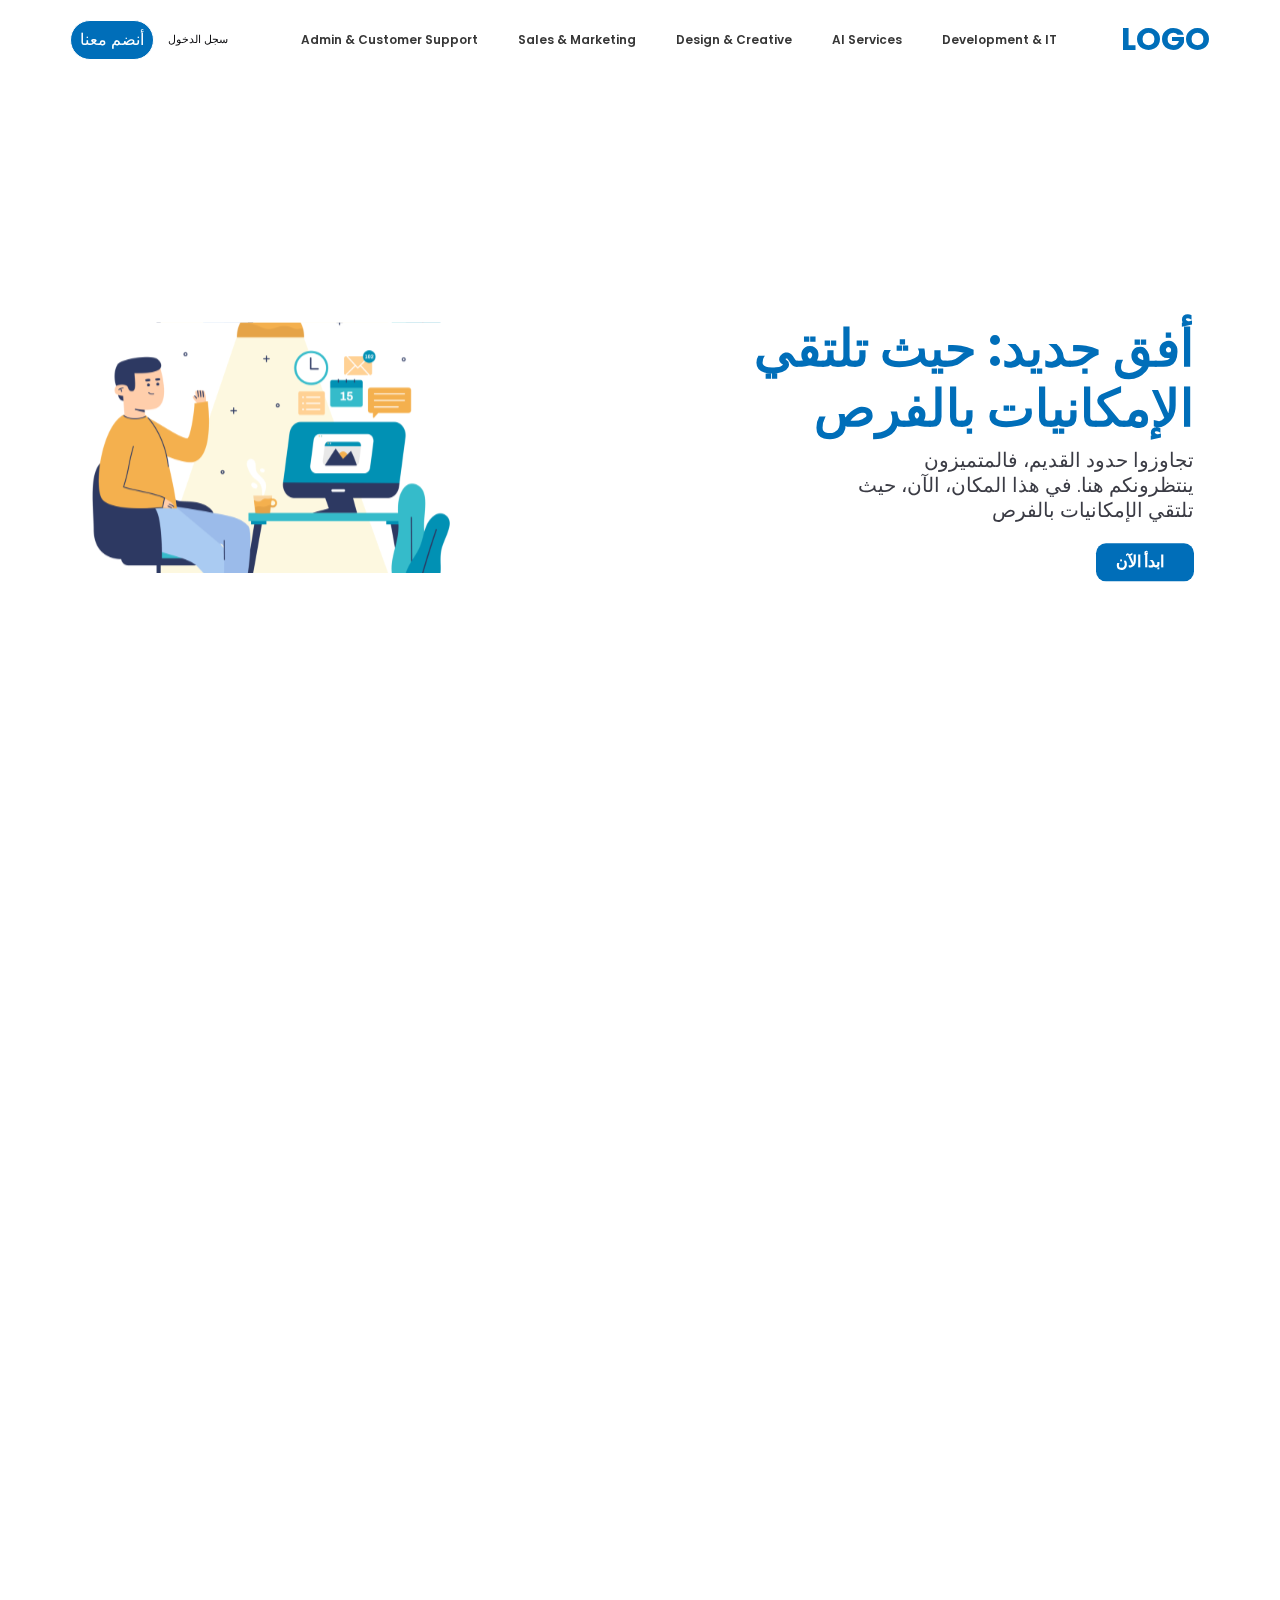
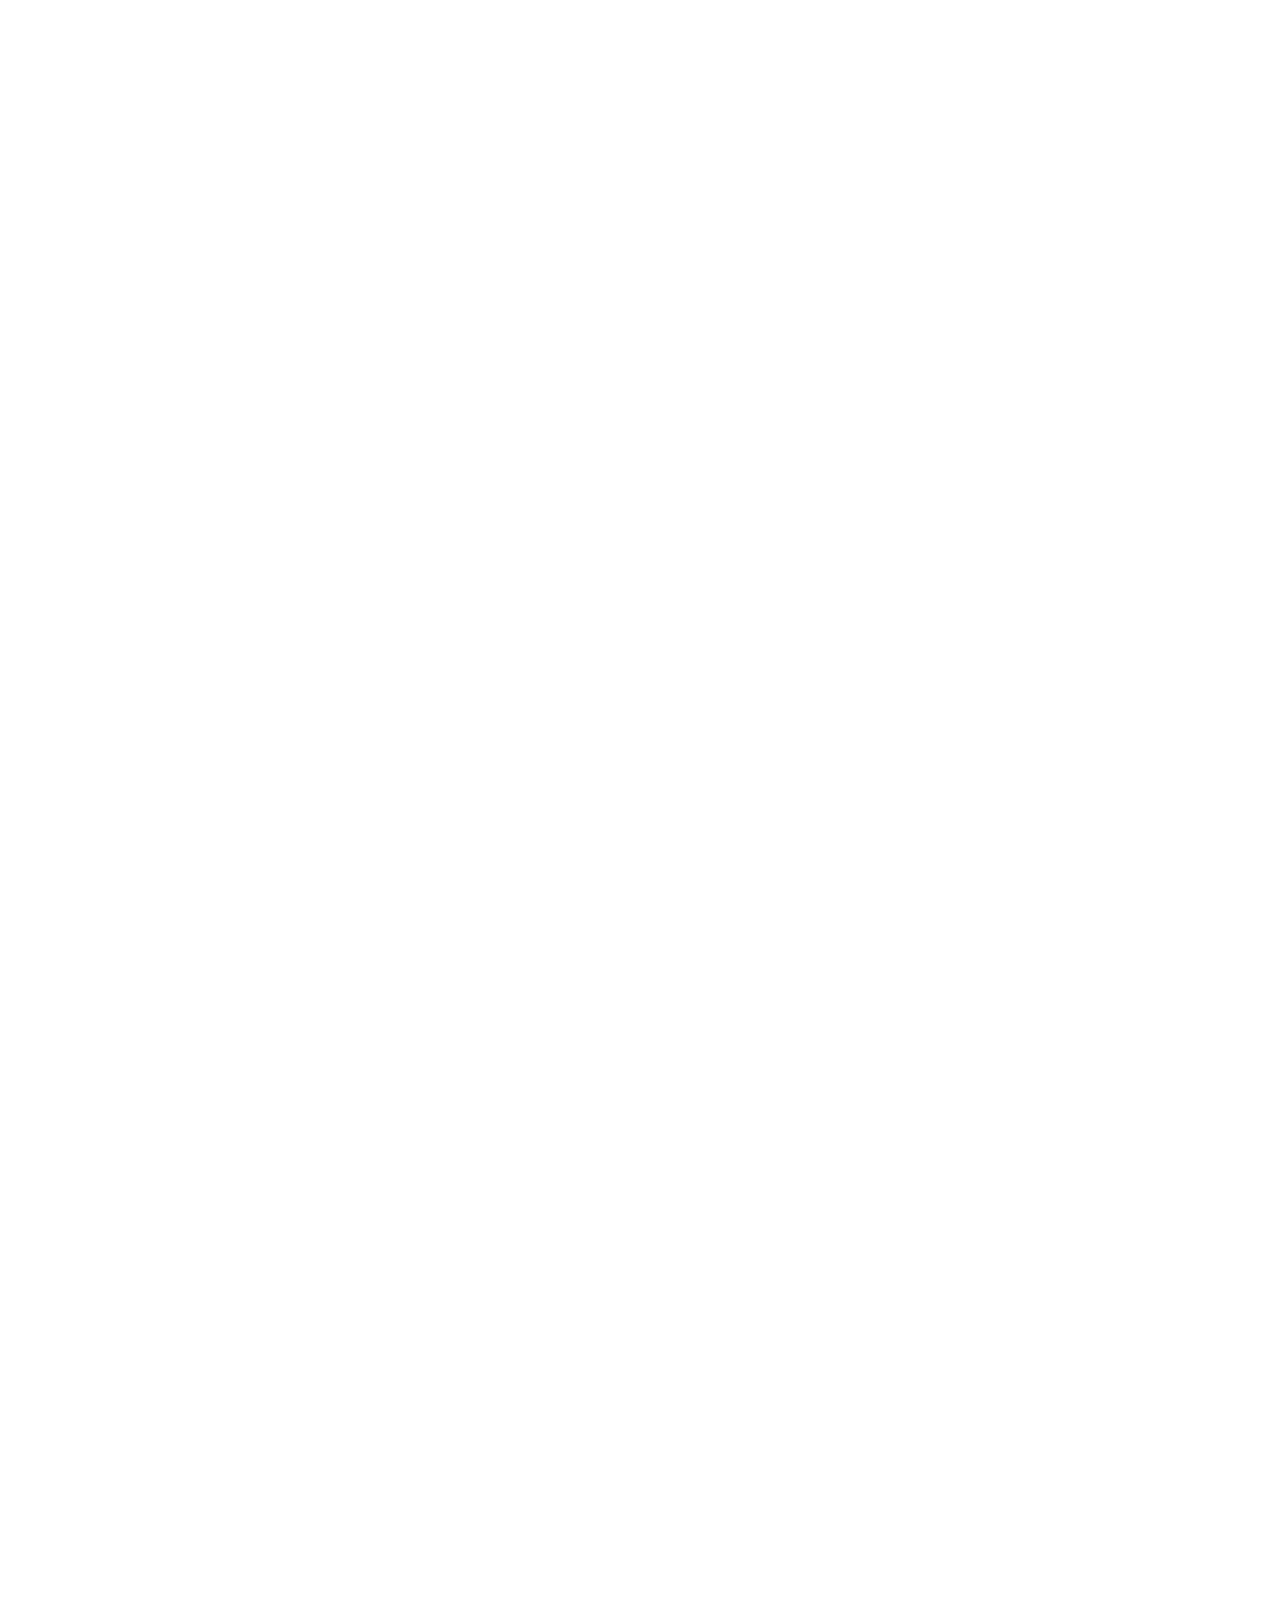
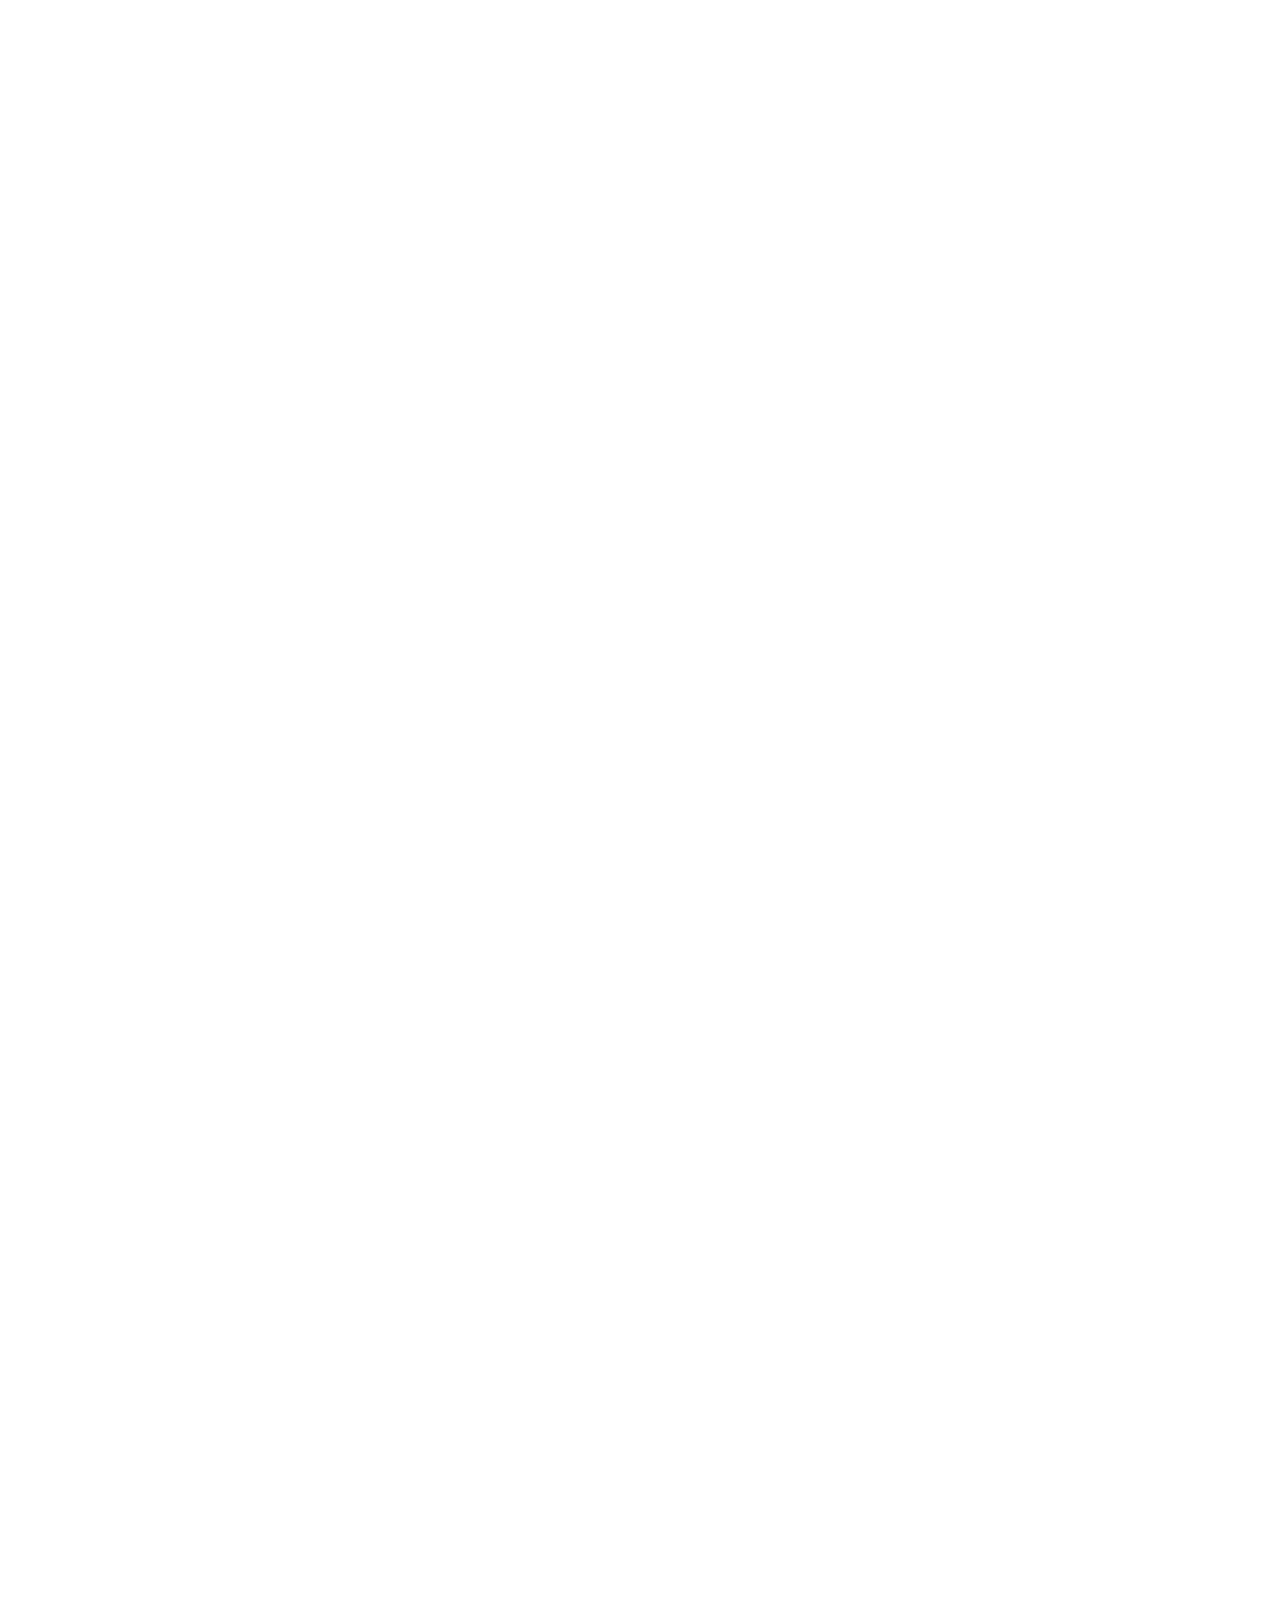
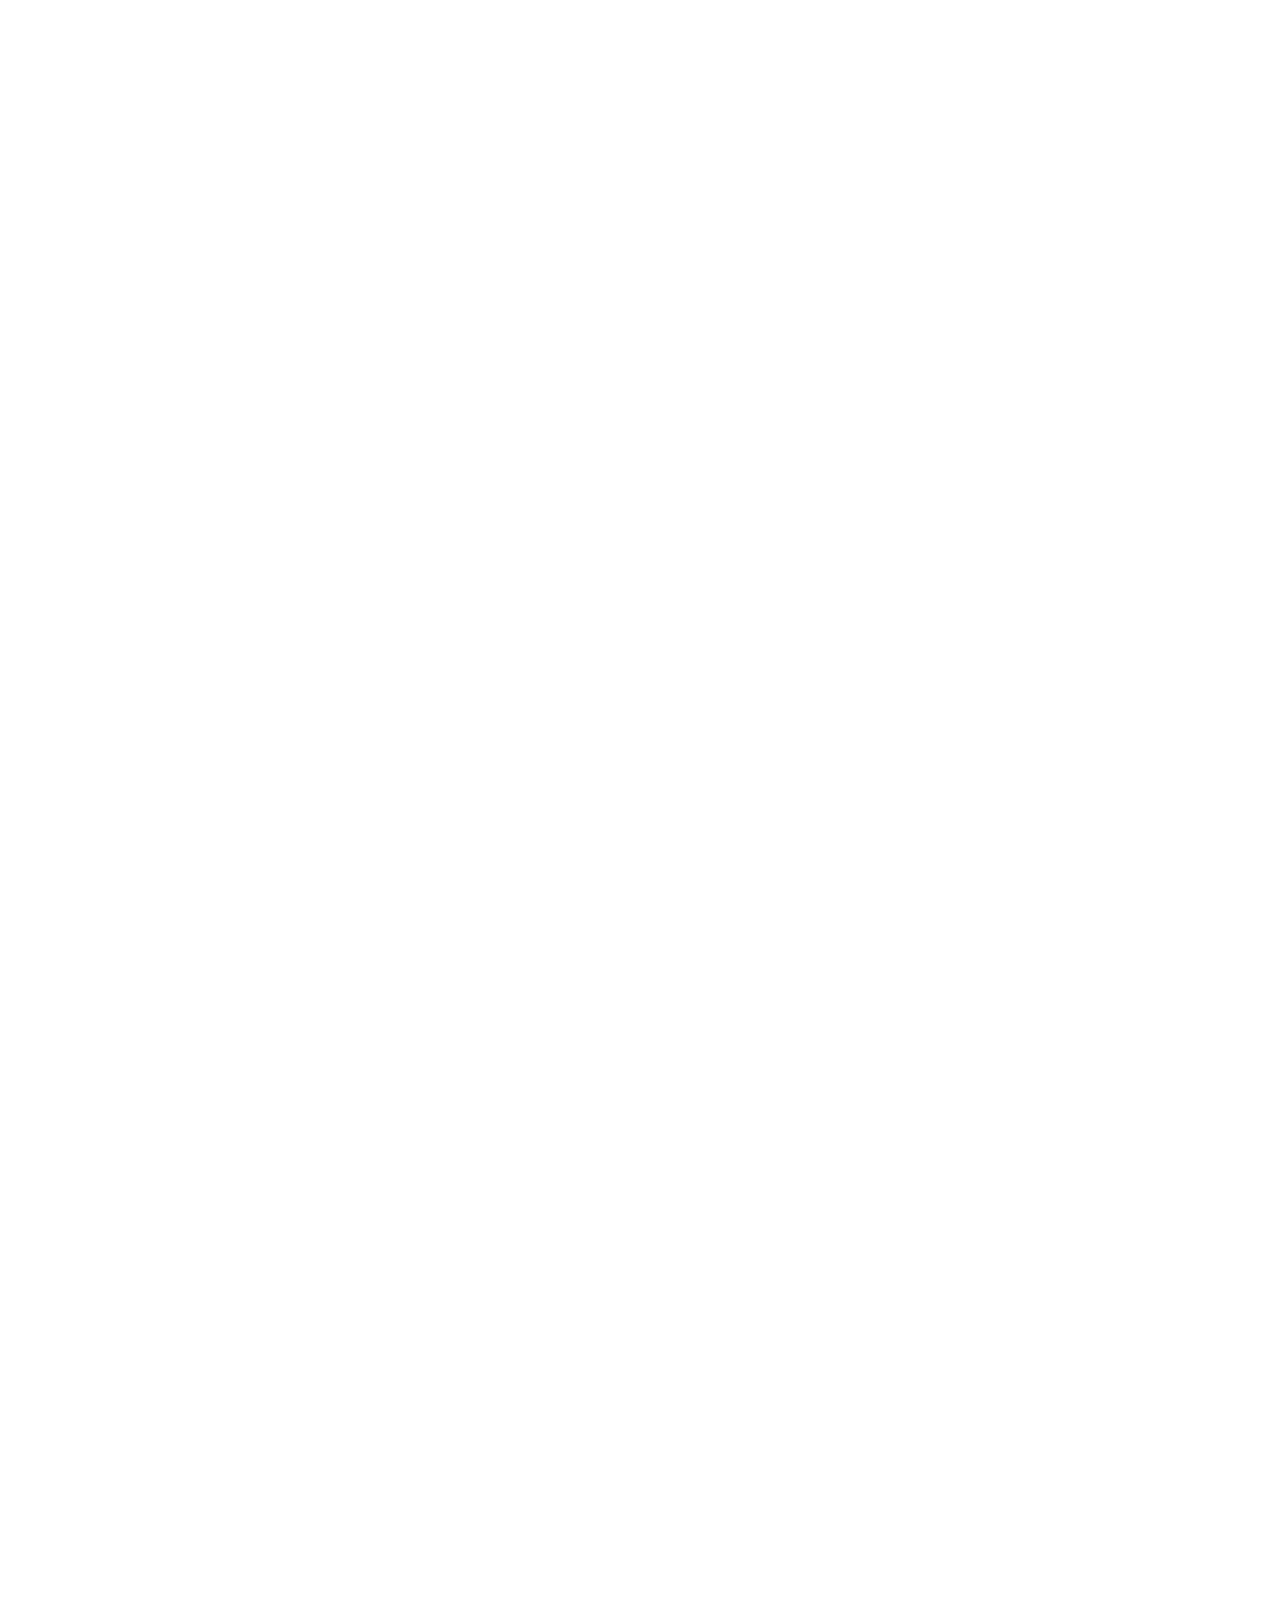
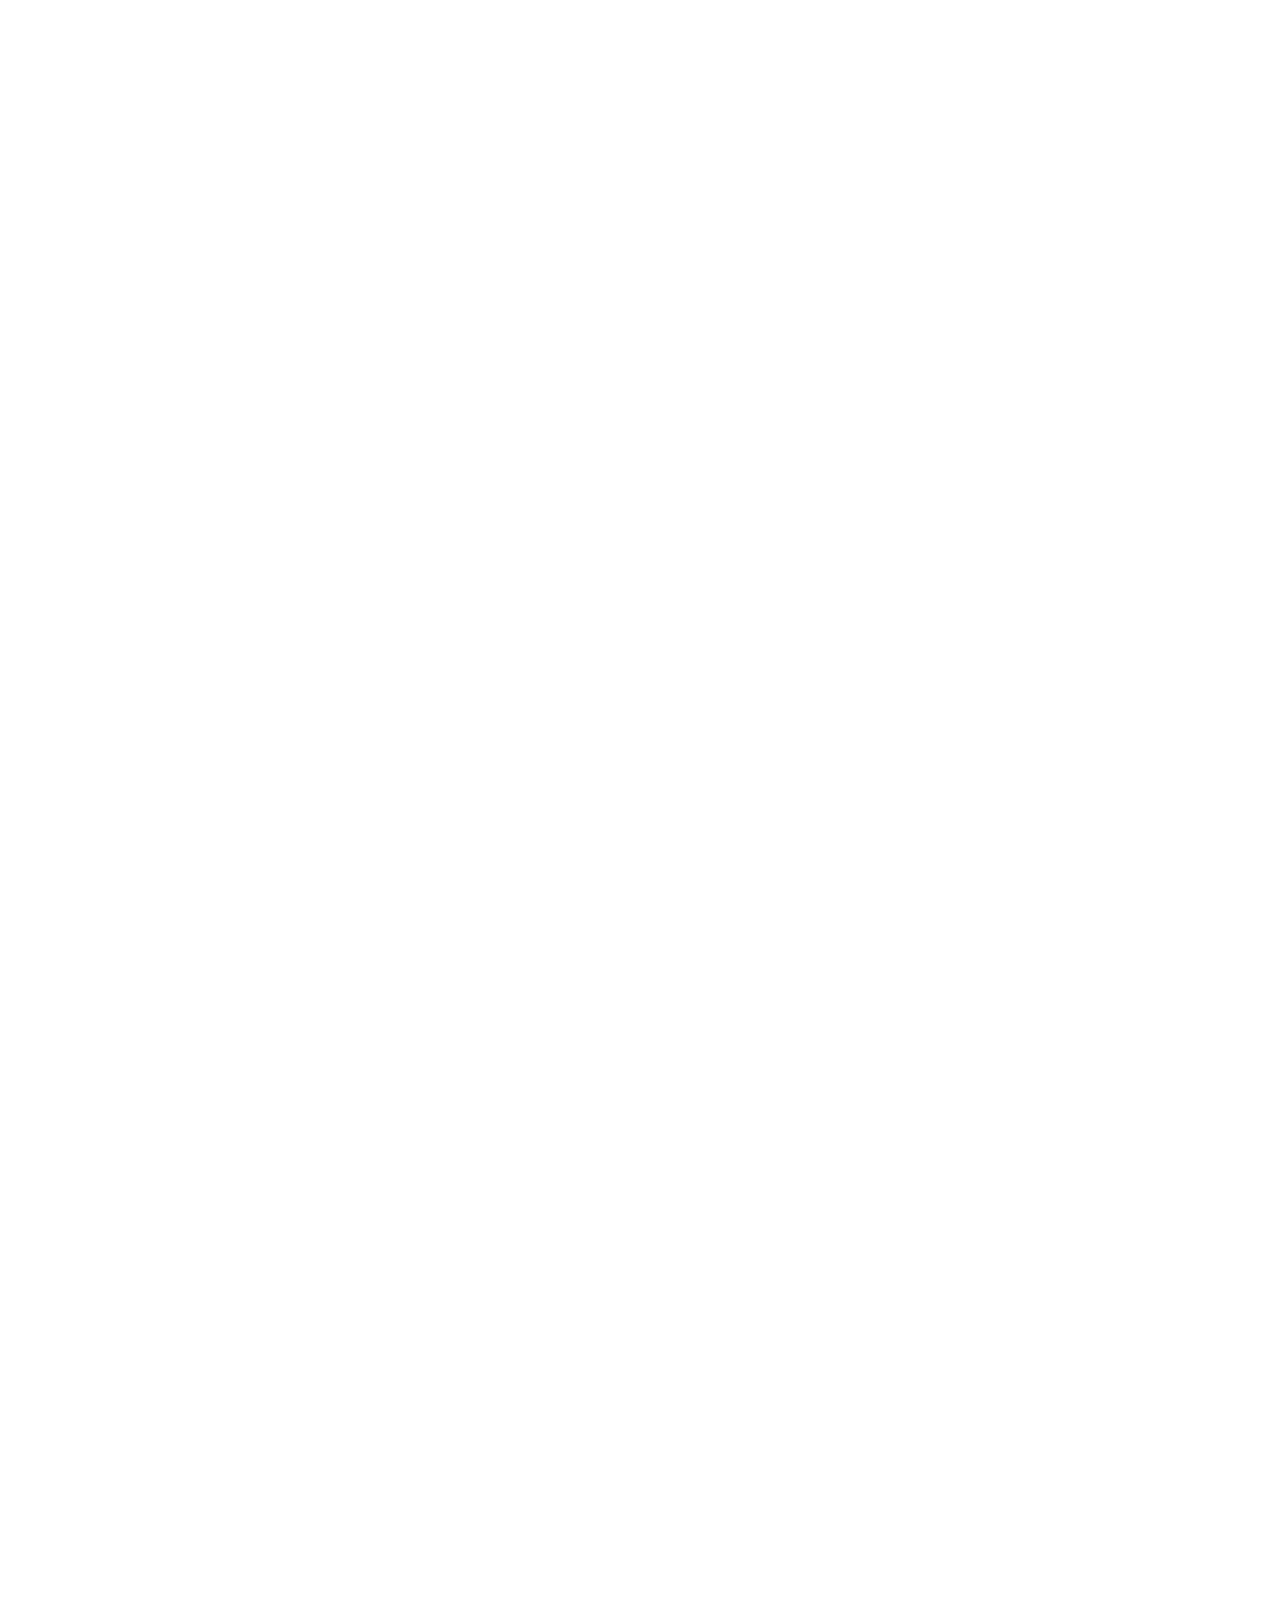
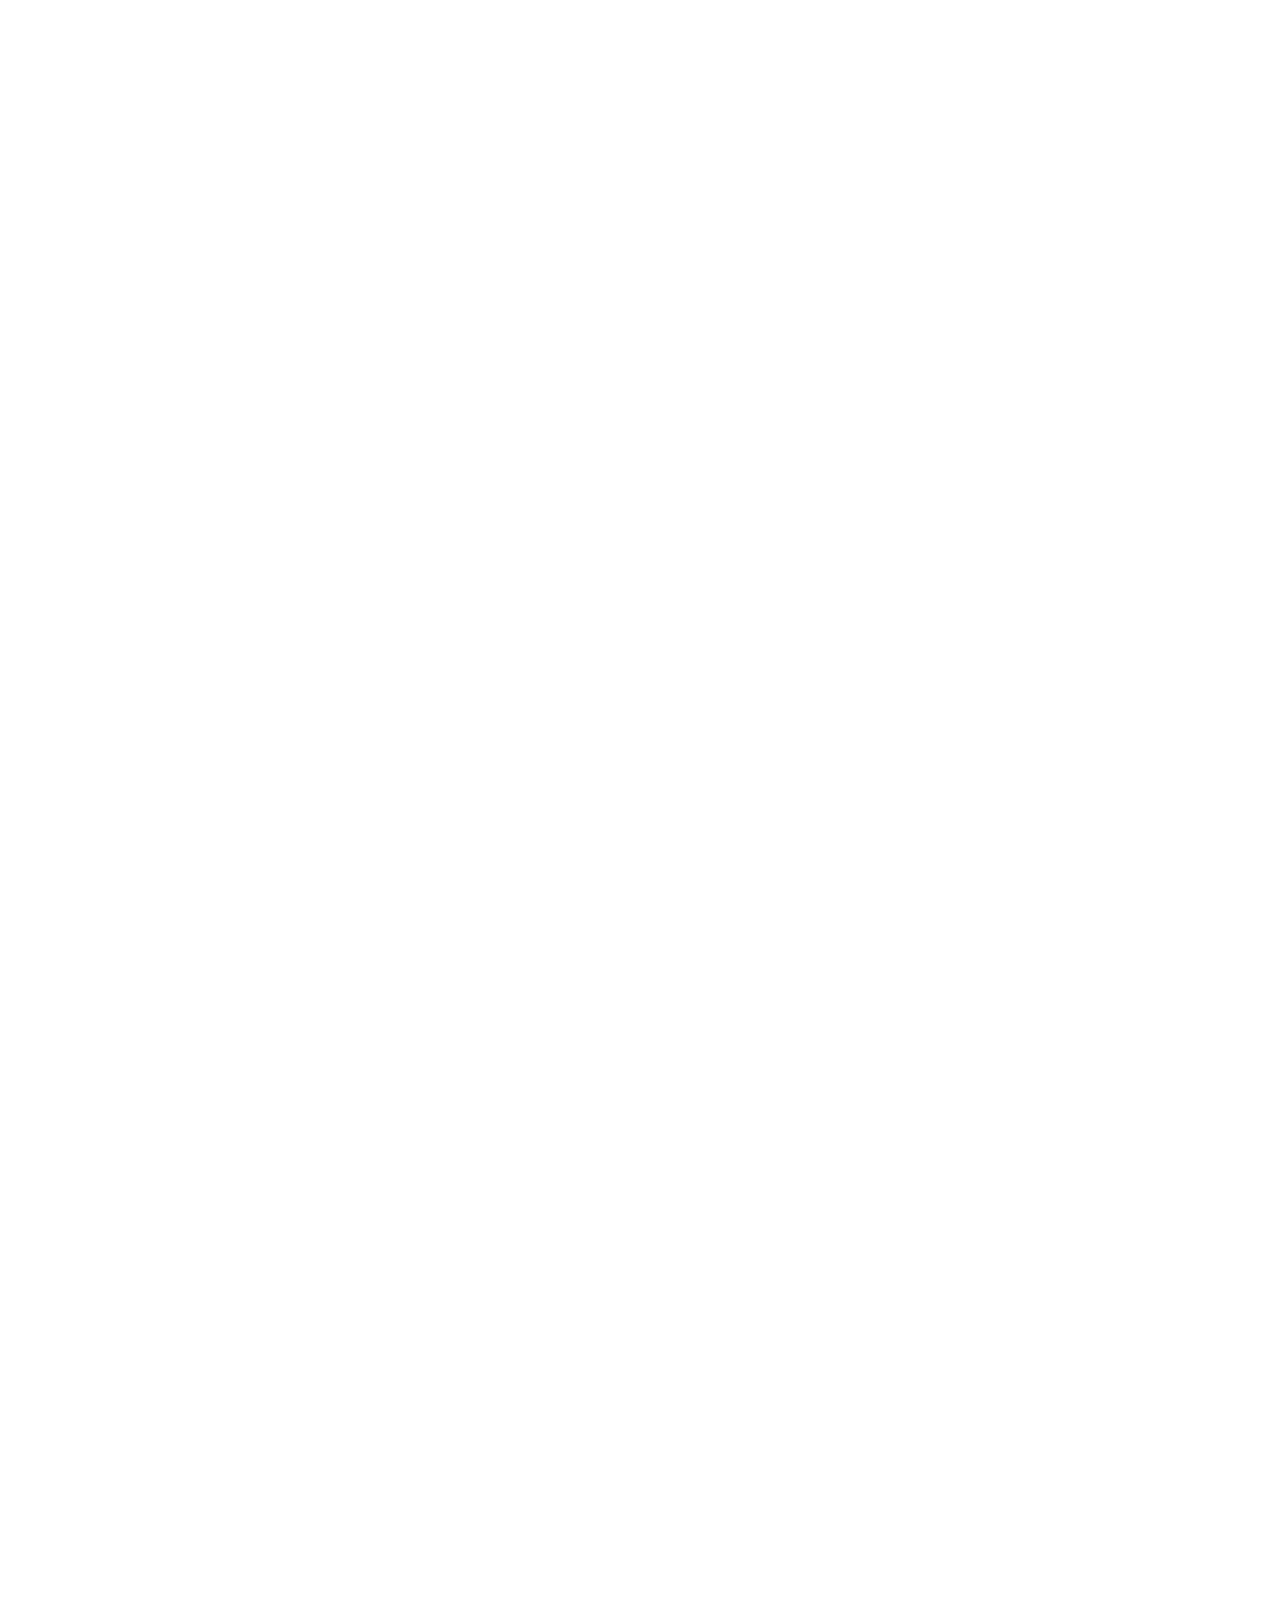
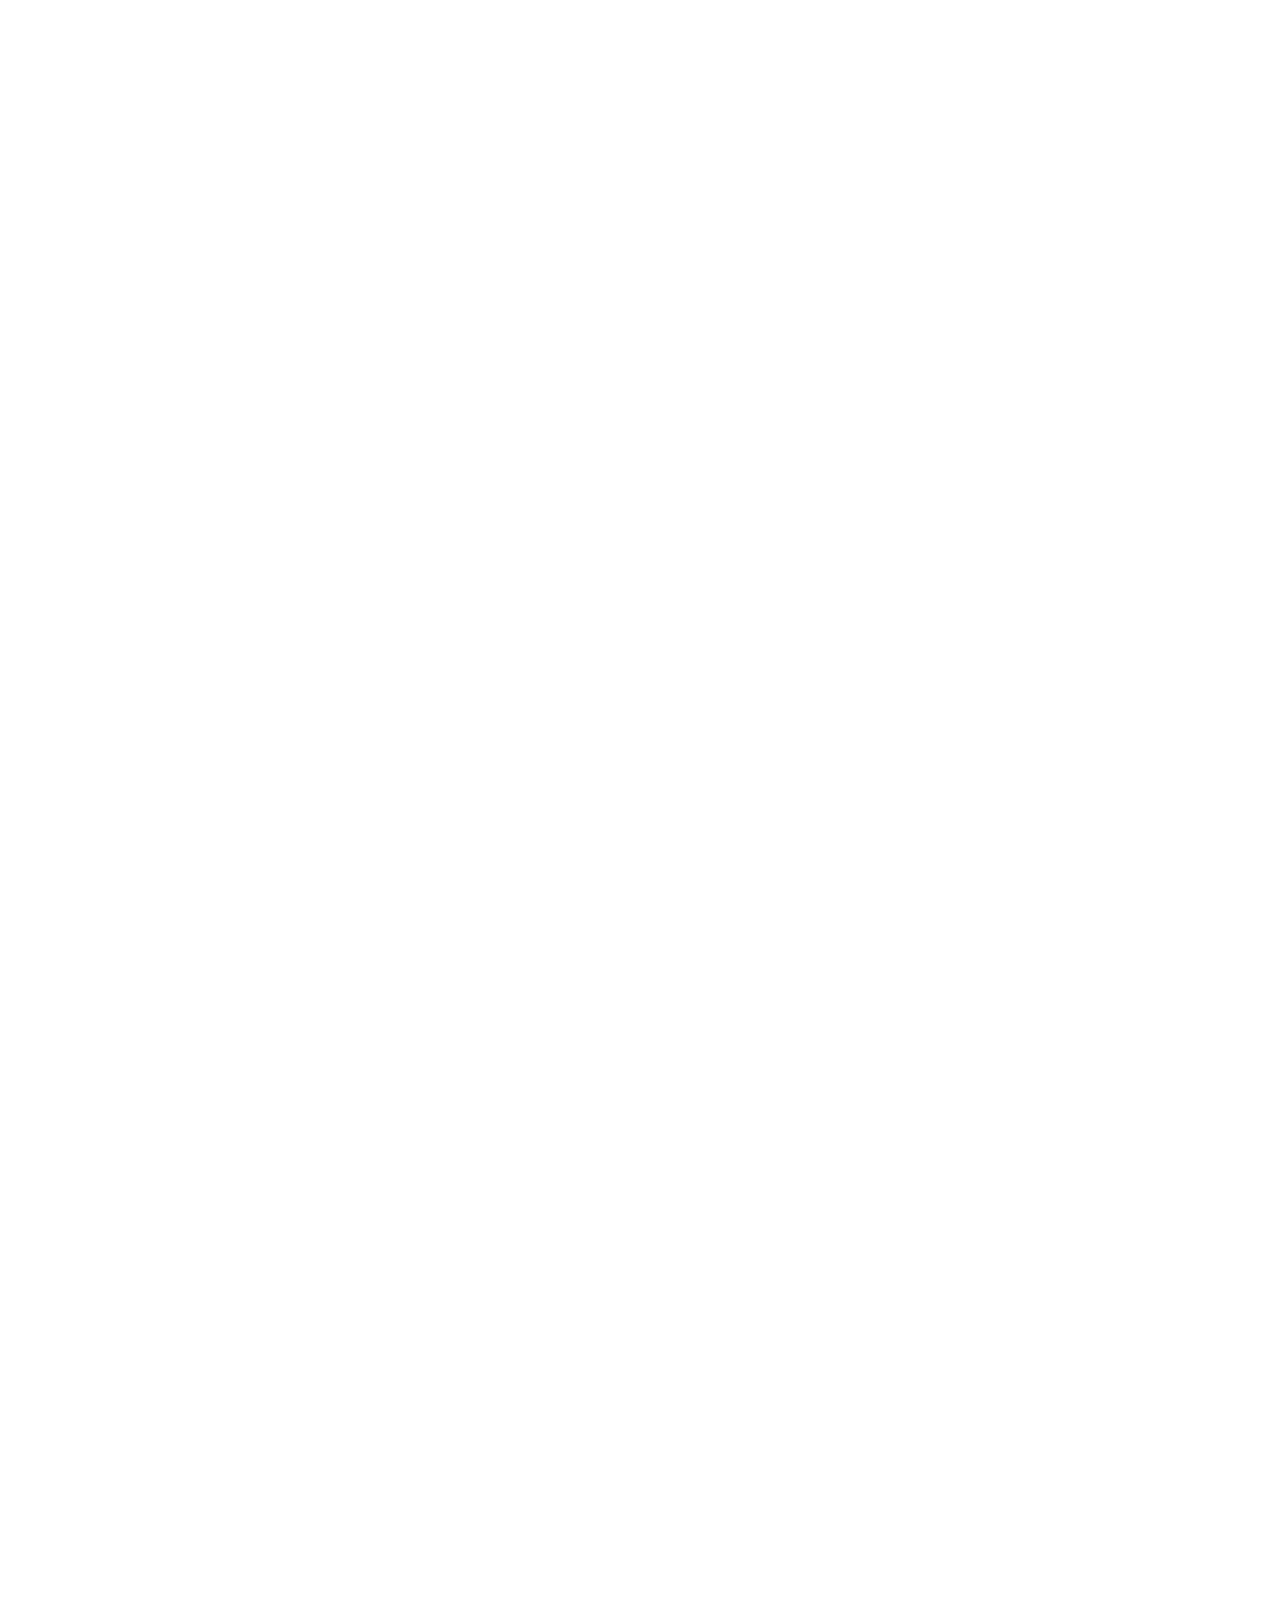
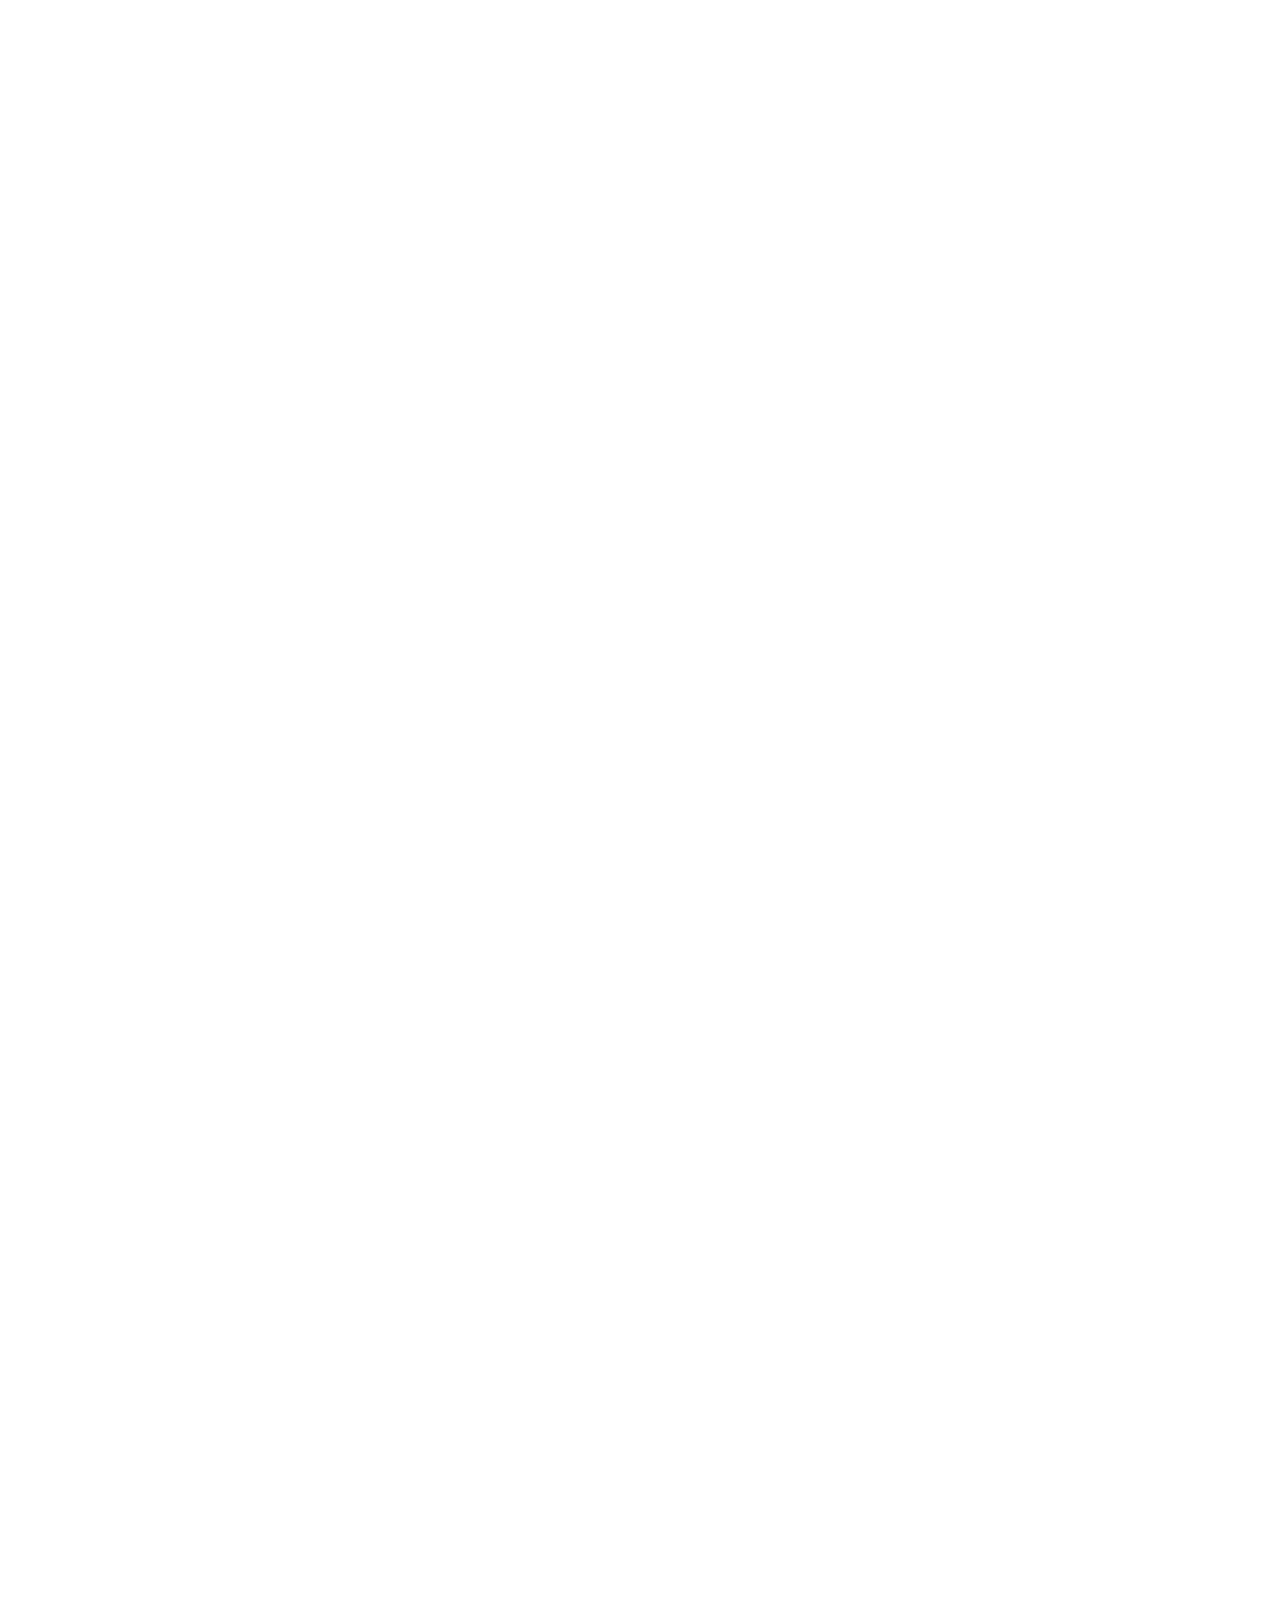
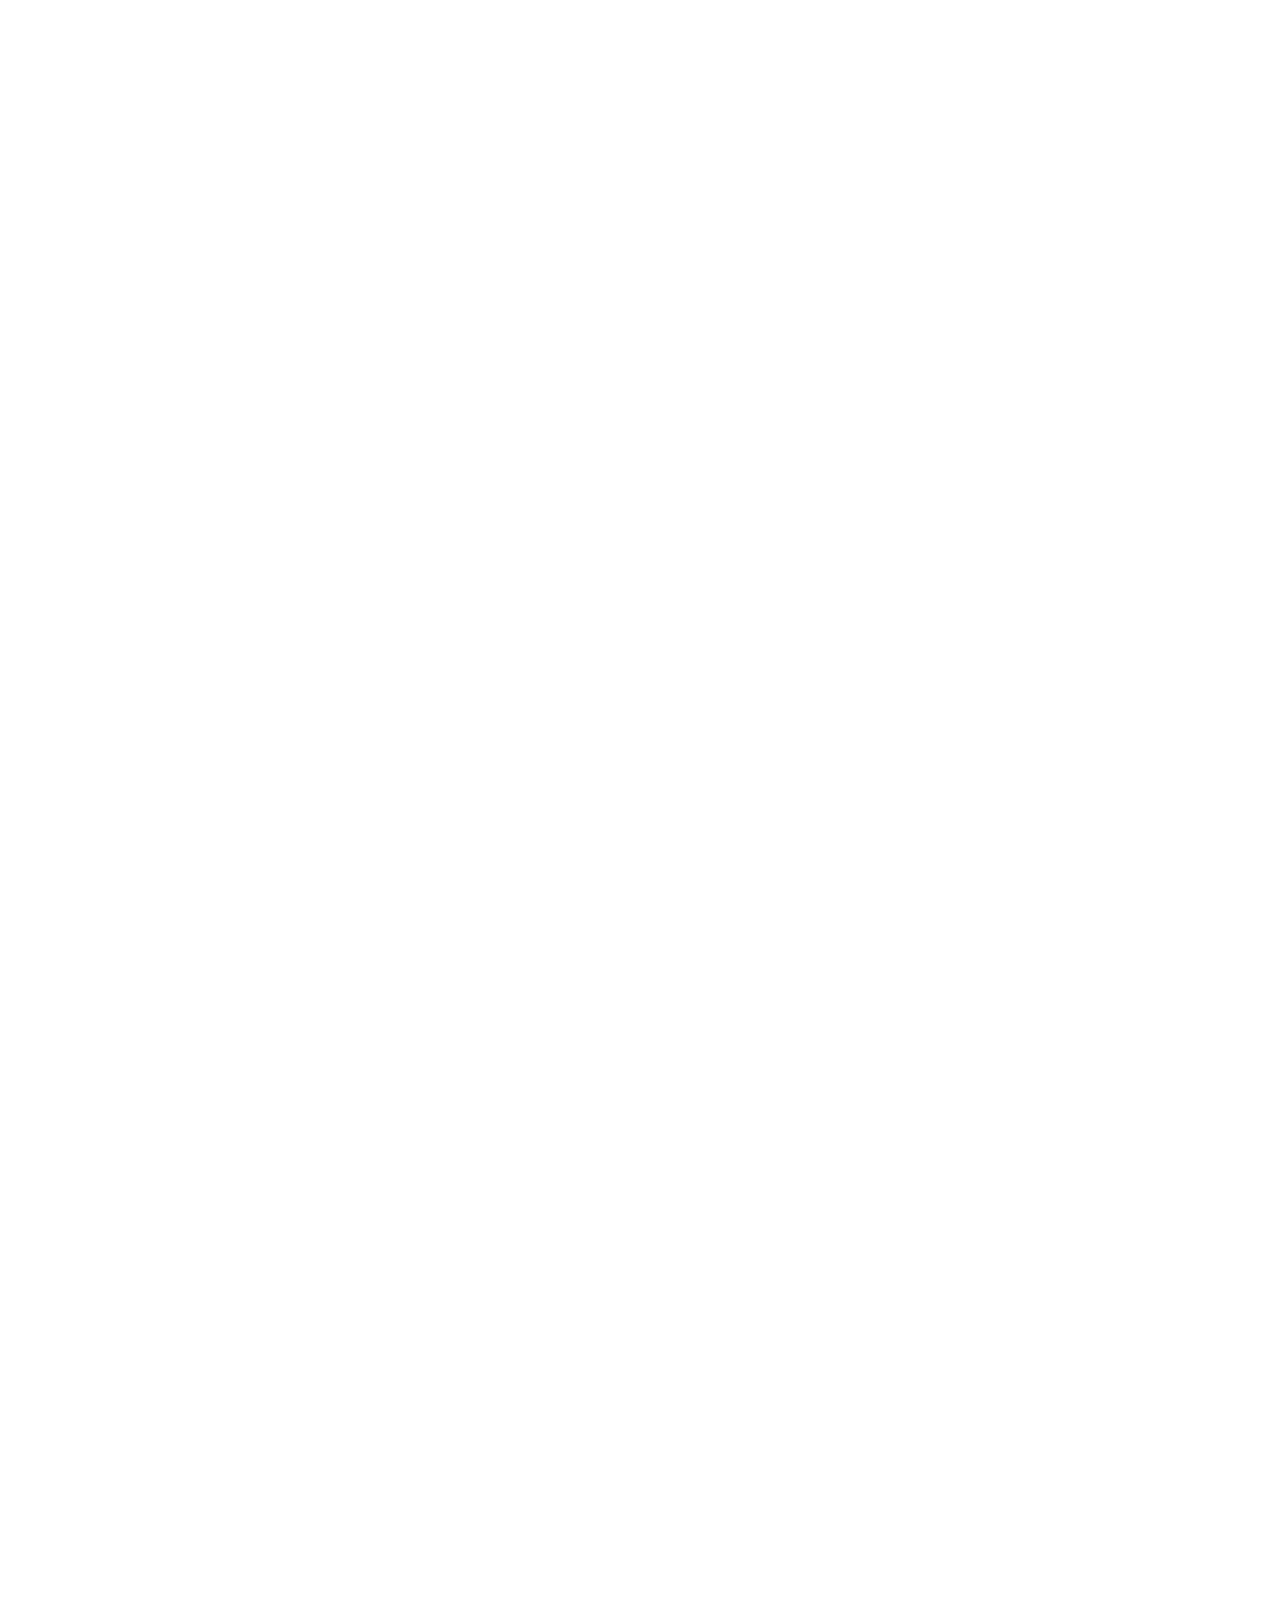
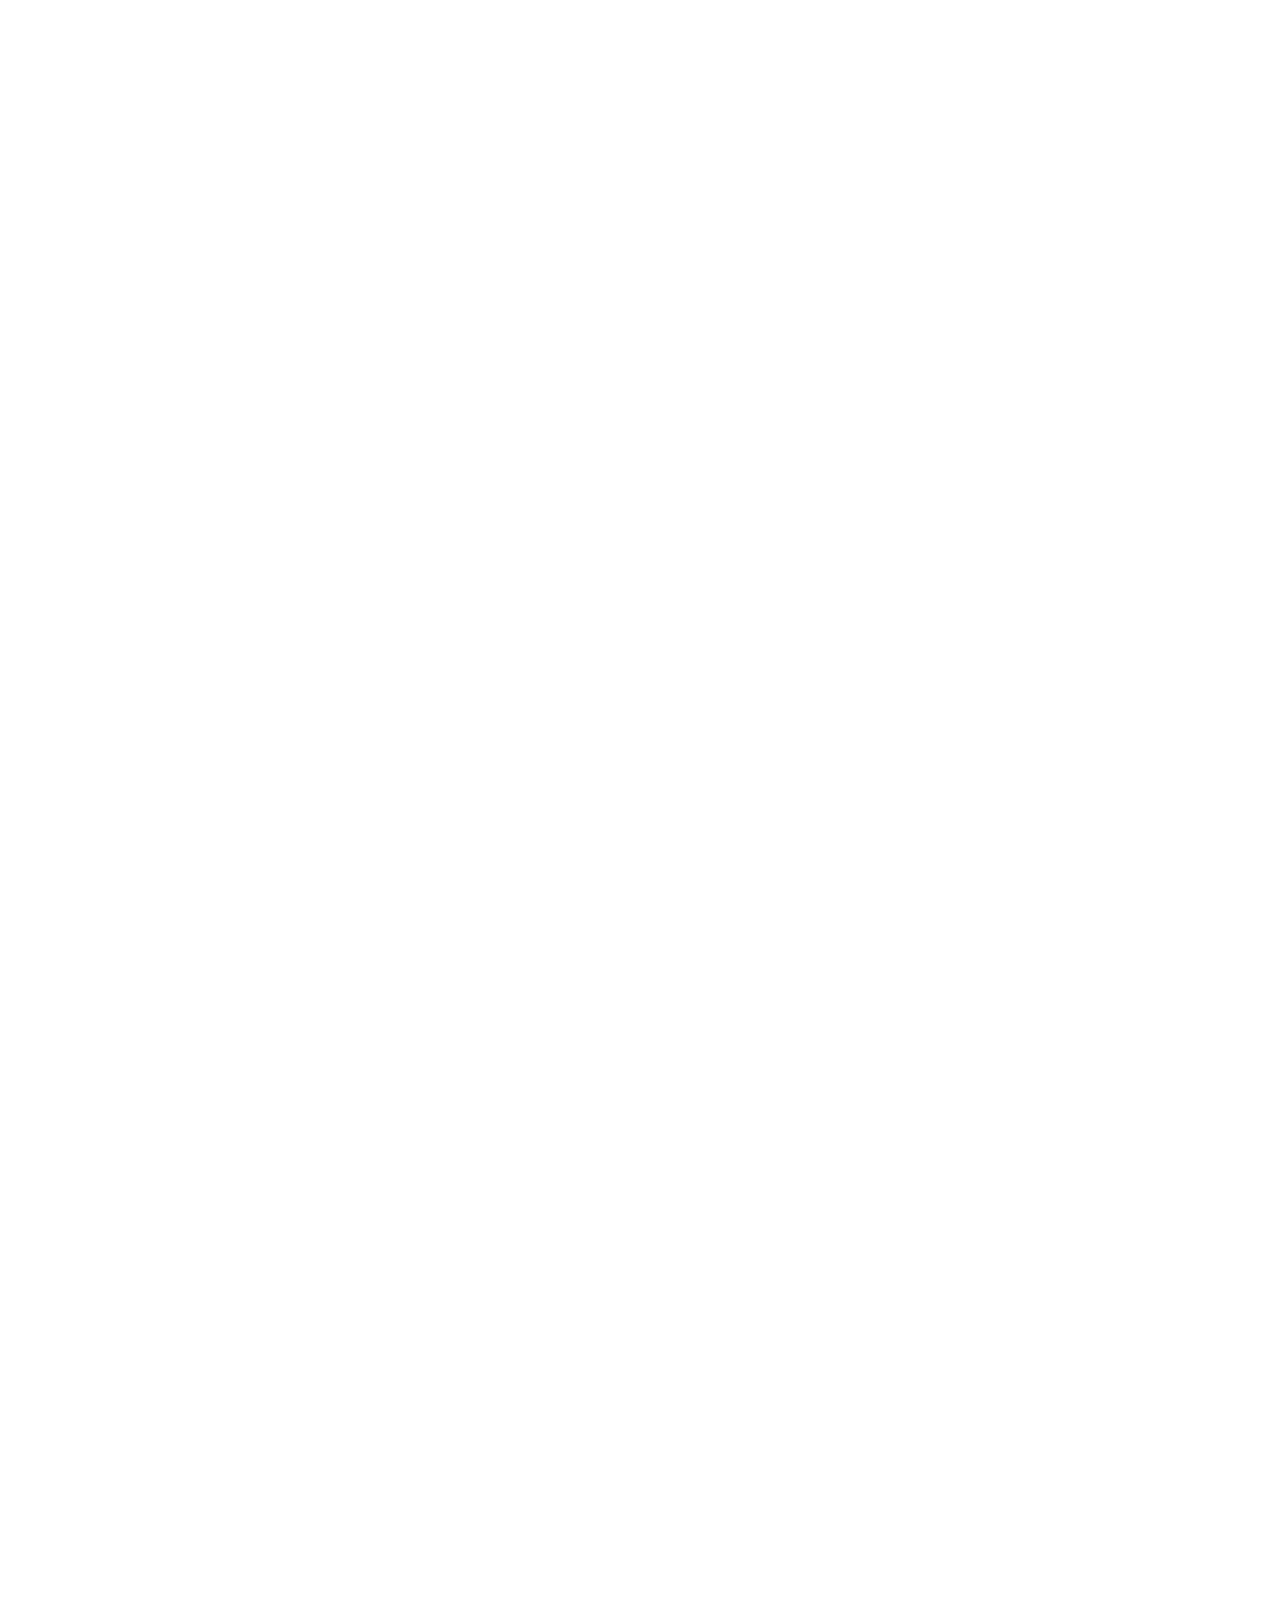
==== index.html @ 11100718 "hi nini" ====
<!DOCTYPE html>
<html lang="ar">
  <head>
    <meta charset="UTF-8" />
    <meta http-equiv="X-UA-Compatible" content="IE=edge" />
    <meta name="viewport" content="width=device-width, initial-scale=1.0" />
    <title>Quickeat</title>
    <!-- Favicon -->
    <link rel="icon" href="img/fffffff.png" type="image/png" />
    <!-- NORMALIZ LINK -->
    <link rel="stylesheet" href="css/normaliz.css" />
    <!-- GOOGEL FONTS -->
    <link rel="preconnect" href="https://fonts.googleapis.com" />
    <link rel="preconnect" href="https://fonts.gstatic.com" crossorigin />
    <link
      href="https://fonts.googleapis.com/css2?family=Poppins:wght@200;300;400;500;600;700;800&display=swap"
      rel="stylesheet"
    />
    <link rel="stylesheet" href="https://unpkg.com/aos@next/dist/aos.css" />
    <!-- CSS STYLE LINK -->
    <link rel="stylesheet" href="css/style.css" />
  </head>

  <body>
    <!-- START HEADER SECTION -->
    <header>
      <div class="container">
        <div
          class="header-item"
          data-aos="flip-down"
          data-aos-delay="500"
          data-aos-duration="1000"
        >
          <h1>LOGO</h1>
          <nav>
            <ul>
              <li><a href="#home">Development & IT</a></li>
              <li><a href="#about">AI Services</a></li>
              <li><a href="#work">Design & Creative</a></li>
              <li><a href="#team">Sales & Marketing</a></li>
              <li><a href="#team">Admin & Customer Support</a></li>
            </ul>
          </nav>

          <div class="sig">
            <a href="#" class="sig-1">سجل الدخول</a>
            <a href="#" class="sig-2">أنضم معنا</a>
          </div>
        </div>
      </div>
    </header>

    <!--  END  HEADER SECTION -->

    <!-- START LANDING SECTION -->
    <div class="landing">
      <div class="container">
        <div
          class="text"
          data-aos="fade-left"
          data-aos-delay="300"
          data-aos-duration="1000"
        >
          <h1>أفق جديد: حيث تلتقي الإمكانيات بالفرص</h1>
          <p>
            تجاوزوا حدود القديم، فالمتميزون ينتظرونكم هنا. في هذا المكان، الآن،
            حيث تلتقي الإمكانيات بالفرص
          </p>
          <div class="icon">
            <div class="but">
              <a href=""><i class="fa-brands fa-apple"></i>ابدأ الآن </a>
            </div>
          </div>
        </div>
        <div
          class="imgd"
          data-aos="fade-right"
          data-aos-delay="300"
          data-aos-duration="1000"
        >
          <img src="img/landing-img.svg" alt="" draggable="false" />
        </div>
      </div>
    </div>
    <!--  END  LANDING SECTION -->
    <!-- start about section -->
    <div class="about">
      <div class="container">
        <h2
          class="header"
          data-aos="fade-up"
          data-aos-delay="300"
          data-aos-duration="1000"
        >
          عالم كامل من المواهب الحرة بين يديك
        </h2>
        <div class="about-items">
          <div
            class="about-item"
            data-aos="fade-up"
            data-aos-delay="500"
            data-aos-duration="1000"
          >
            <img src="img/work-icon.svg" alt="" />
            <h2>اعمل على مدار أيام الأسبوع</h2>
            <p>
              تواصل مع فريقنا للإجابة على استفساراتك أو لحل أي مشكلات تتعلق
              بطلباتك
            </p>
          </div>

          <div
            class="about-item"
            data-aos="fade-up"
            data-aos-delay="500"
            data-aos-duration="1000"
          >
            <img src="img/fast-icon.svg" alt="" />
            <h2>أعمال ذات جودة عالية وبسرعة أكبر</h2>
            <p>
              استخدم الفلتر للعثور بسرعة على المستقلين المناسبين واحصل على عمل
              رائع في وقت قياسي، في كل مرة
            </p>
          </div>
          <div
            class="about-item"
            data-aos="fade-up"
            data-aos-delay="500"
            data-aos-duration="1000"
          >
            <img src="img/hand-icon.svg" alt="" />
            <h2>أسعار واضحة ومحددة مسبقاً</h2>
            <p>
              لا توجد تكلفة بالساعة، فقط أسعار مبنية على المشروع. الدفعات تصرف
              فقط بعد موافقتك
            </p>
          </div>
          <div
            class="about-item"
            data-aos="fade-up"
            data-aos-delay="500"
            data-aos-duration="1000"
          >
            <img src="img/icon600.svg" alt="" />
            <h2>أكثر من 600 تصنيف</h2>
            <p>
              احصل على النتائج من المستقلين المهرة في اليمن، لكل مهمة وبأي
              ميزانية
            </p>
          </div>
        </div>
      </div>
    </div>
    <!-- end  about section -->
    <script src="https://unpkg.com/aos@next/dist/aos.js"></script>
    <script>
      AOS.init({
        delay: 400,
        duration: 1000,
      });
    </script>
  </body>
</html>
---- css/normaliz.css ----
/*! normalize.css v8.0.1 | MIT License | github.com/necolas/normalize.css */

/* Document
   ========================================================================== */

/**
 * 1. Correct the line height in all browsers.
 * 2. Prevent adjustments of font size after orientation changes in iOS.
 */

html {
  line-height: 1.15;
  /* 1 */
  -webkit-text-size-adjust: 100%;
  /* 2 */
}

/* Sections
     ========================================================================== */

/**
   * Remove the margin in all browsers.
   */

body {
  margin: 0;
}

/**
   * Render the `main` element consistently in IE.
   */

main {
  display: block;
}

/**
   * Correct the font size and margin on `h1` elements within `section` and
   * `article` contexts in Chrome, Firefox, and Safari.
   */

h1 {
  font-size: 2em;
  margin: 0.67em 0;
}

/* Grouping content
     ========================================================================== */

/**
   * 1. Add the correct box sizing in Firefox.
   * 2. Show the overflow in Edge and IE.
   */

hr {
  box-sizing: content-box;
  /* 1 */
  height: 0;
  /* 1 */
  overflow: visible;
  /* 2 */
}

/**
   * 1. Correct the inheritance and scaling of font size in all browsers.
   * 2. Correct the odd `em` font sizing in all browsers.
   */

pre {
  font-family: monospace, monospace;
  /* 1 */
  font-size: 1em;
  /* 2 */
}

/* Text-level semantics
     ========================================================================== */

/**
   * Remove the gray background on active links in IE 10.
   */

a {
  background-color: transparent;
}

/**
   * 1. Remove the bottom border in Chrome 57-
   * 2. Add the correct text decoration in Chrome, Edge, IE, Opera, and Safari.
   */

abbr[title] {
  border-bottom: none;
  /* 1 */
  text-decoration: underline;
  /* 2 */
  text-decoration: underline dotted;
  /* 2 */
}

/**
   * Add the correct font weight in Chrome, Edge, and Safari.
   */

b,
strong {
  font-weight: bolder;
}

/**
   * 1. Correct the inheritance and scaling of font size in all browsers.
   * 2. Correct the odd `em` font sizing in all browsers.
   */

code,
kbd,
samp {
  font-family: monospace, monospace;
  /* 1 */
  font-size: 1em;
  /* 2 */
}

/**
   * Add the correct font size in all browsers.
   */

small {
  font-size: 80%;
}

/**
   * Prevent `sub` and `sup` elements from affecting the line height in
   * all browsers.
   */

sub,
sup {
  font-size: 75%;
  line-height: 0;
  position: relative;
  vertical-align: baseline;
}

sub {
  bottom: -0.25em;
}

sup {
  top: -0.5em;
}

/* Embedded content
     ========================================================================== */

/**
   * Remove the border on images inside links in IE 10.
   */

img {
  border-style: none;
}

/* Forms
     ========================================================================== */

/**
   * 1. Change the font styles in all browsers.
   * 2. Remove the margin in Firefox and Safari.
   */

button,
input,
optgroup,
select,
textarea {
  font-family: inherit;
  /* 1 */
  font-size: 100%;
  /* 1 */
  line-height: 1.15;
  /* 1 */
  margin: 0;
  /* 2 */
}

/**
   * Show the overflow in IE.
   * 1. Show the overflow in Edge.
   */

button,
input {
  /* 1 */
  overflow: visible;
}

/**
   * Remove the inheritance of text transform in Edge, Firefox, and IE.
   * 1. Remove the inheritance of text transform in Firefox.
   */

button,
select {
  /* 1 */
  text-transform: none;
}

/**
   * Correct the inability to style clickable types in iOS and Safari.
   */

button,
[type="button"],
[type="reset"],
[type="submit"] {
  -webkit-appearance: button;
}

/**
   * Remove the inner border and padding in Firefox.
   */

button::-moz-focus-inner,
[type="button"]::-moz-focus-inner,
[type="reset"]::-moz-focus-inner,
[type="submit"]::-moz-focus-inner {
  border-style: none;
  padding: 0;
}

/**
   * Restore the focus styles unset by the previous rule.
   */

button:-moz-focusring,
[type="button"]:-moz-focusring,
[type="reset"]:-moz-focusring,
[type="submit"]:-moz-focusring {
  outline: 1px dotted ButtonText;
}

/**
   * Correct the padding in Firefox.
   */

fieldset {
  padding: 0.35em 0.75em 0.625em;
}

/**
   * 1. Correct the text wrapping in Edge and IE.
   * 2. Correct the color inheritance from `fieldset` elements in IE.
   * 3. Remove the padding so developers are not caught out when they zero out
   *    `fieldset` elements in all browsers.
   */

legend {
  box-sizing: border-box;
  /* 1 */
  color: inherit;
  /* 2 */
  display: table;
  /* 1 */
  max-width: 100%;
  /* 1 */
  padding: 0;
  /* 3 */
  white-space: normal;
  /* 1 */
}

/**
   * Add the correct vertical alignment in Chrome, Firefox, and Opera.
   */

progress {
  vertical-align: baseline;
}

/**
   * Remove the default vertical scrollbar in IE 10+.
   */

textarea {
  overflow: auto;
}

/**
   * 1. Add the correct box sizing in IE 10.
   * 2. Remove the padding in IE 10.
   */

[type="checkbox"],
[type="radio"] {
  box-sizing: border-box;
  /* 1 */
  padding: 0;
  /* 2 */
}

/**
   * Correct the cursor style of increment and decrement buttons in Chrome.
   */

[type="number"]::-webkit-inner-spin-button,
[type="number"]::-webkit-outer-spin-button {
  height: auto;
}

/**
   * 1. Correct the odd appearance in Chrome and Safari.
   * 2. Correct the outline style in Safari.
   */

[type="search"] {
  -webkit-appearance: textfield;
  /* 1 */
  outline-offset: -2px;
  /* 2 */
}

/**
   * Remove the inner padding in Chrome and Safari on macOS.
   */

[type="search"]::-webkit-search-decoration {
  -webkit-appearance: none;
}

/**
   * 1. Correct the inability to style clickable types in iOS and Safari.
   * 2. Change font properties to `inherit` in Safari.
   */

::-webkit-file-upload-button {
  -webkit-appearance: button;
  /* 1 */
  font: inherit;
  /* 2 */
}

/* Interactive
     ========================================================================== */

/*
   * Add the correct display in Edge, IE 10+, and Firefox.
   */

details {
  display: block;
}

/*
   * Add the correct display in all browsers.
   */

summary {
  display: list-item;
}

/* Misc
     ========================================================================== */

/**
   * Add the correct display in IE 10+.
   */

template {
  display: none;
}

/**
   * Add the correct display in IE 10.
   */

[hidden] {
  display: none;
}
---- css/style.css ----
/* START GLOBAL RULES */
:root {
  --main-color: #006eb9;
  --secend-color: #5e6d55;
  --font-color: #5e6d55;
  --padding-section: 90px 0 90px 0;
}
* {
  -webkit-box-sizing: border-box;
  -moz-box-sizing: border-box;
  box-sizing: border-box;
  padding: 0;
  margin: 0;
}
a {
  text-decoration: none;
}
.pd-y {
  padding: 30px 0;
}
html {
  scroll-behavior: smooth;
  direction: rtl;
  /* border: 1px solid red; */
}

body {
  font-family: "Poppins", sans-serif;
  background-color: var(--section-color);
  height: 100000px;
}

ul {
  list-style: none;
}
.main-title {
  text-align: center;
  font-size: 35px;
  padding-bottom: 50px;
  color: #733925;
  text-transform: capitalize;
}
.container {
  padding-left: 15px;
  padding-right: 15px;
  margin-left: auto;
  margin-right: auto;
}

@media screen and (max-width: 768px) {
  .container {
    max-width: 100%;
  }
}

@media screen and (min-width: 768px) {
  .container {
    max-width: 750px;
  }
}

@media screen and (min-width: 992px) {
  .container {
    max-width: 970px;
  }
}

@media screen and (min-width: 1200px) {
  .container {
    max-width: 1170px;
  }
}

/* START THE TITEL SECTION */
.titel {
  text-align: center;
}
.titel h3 {
  padding: 10px 0;
  font-size: 30px;
  font-weight: normal;
  text-transform: uppercase;
  position: relative;
}

.titel h3::before {
  content: "";
  position: absolute;
  left: 50%;
  transform: translateX(-50%);
  height: 2px;
  background-color: #333;
  bottom: -20px;
  width: 120px;
}

.titel h3::after {
  content: "";
  position: absolute;
  left: 50%;
  transform: translateX(-50%);
  width: 14px;
  height: 14px;
  border-radius: 50%;
  border: 2px solid #333;
  background-color: white;
  bottom: -30px;
}
.titel p {
  font-weight: normal;
  color: var(--third-color);
  line-height: 1.4;
  padding: 40px;
}
/* END THE TITEL SECTION */
/* END GLOBAL RULES */

/* start HEADER SECTION */
header {
  z-index: 2;
  position: absolute;
  width: 100%;
}

header nav {
  font-weight: 600;
}
header .logo {
  font-size: 30px;
  font-weight: bold;
  color: white;
  text-decoration: none;
}
.header-item {
  display: flex;
  justify-content: space-between;
  align-items: center;
  position: relative;
}

header nav ul {
  display: flex;
}

.header-item li a {
  padding: 20px;
}

header nav ul li a {
  display: block;
  color: #363636;
  text-decoration: none;
  text-transform: capitalize;
  font-size: 12px;
  padding: 40px 20px;
  z-index: 2;
  position: relative;
  transition: 0.5s;
}
header nav ul li a:hover {
  color: var(--main-color);
}
.sig {
  display: flex;
  gap: 5px;
}
.sig-1 {
  padding: 13px 9px;
  font-size: 11px;
  color: #0e0e11;
}
.sig-2 {
  padding: 10px 9px;
  border: 1px solid #fff;
  border-radius: 25px;
  background-color: var(--main-color);
  color: #fff;
}
.header-item h1 {
  color: var(--main-color);
}
@media (max-width: 767px) {
  .header-item {
    flex-direction: column;
  }

  header nav ul {
    padding-top: 10px;
  }
  header nav ul li a {
    font-size: 18px;
  }
  .header-item li a {
    padding: 11px 8px 0;
  }
}
/* END HEADER SECTION */

/* START LANDING SECTION */
.landing {
  position: relative;
  background-image: url(../img/landing.png);
  height: 100vh;
  background-position: center;
  background-attachment: fixed;
}
.landing .container {
  align-items: center;
  position: absolute;
  top: 50%;
  left: 50%;
  transform: translate(-50%, -50%);
  display: grid;
  grid-template-columns: repeat(auto-fill, minmax(369px, 1fr));
  gap: 370px;
}
.landing .text {
  width: 122%;
  user-select: none;
}
.landing h1 {
  font-size: 51px;
  color: var(--main-color);
  line-height: 60px;
  margin-bottom: 10px;
  margin-top: 0;
}
.landing p {
  width: 78%;
  font-size: 20px;
  line-height: 25px;
  margin-bottom: 20px;
  color: #3b3c45;
  letter-spacing: 0.5px;
}

.landing .icon {
  display: flex;
  align-items: center;
  gap: 20px;
}

.landing .imgd img {
  width: 100%;
}
.landing .but a {
  display: flex;
  gap: 10px;
  background-color: var(--main-color);
  padding: 10px 20px;
  color: #fff;
  border-radius: 10px;
  align-items: center;
  text-align: center;
  font-weight: bold;
}

/* END LANDING SECTION */
.team {
  overflow: hidden;
}

.team-header {
  color: #3b3c45;
  text-align: center;
  padding-bottom: 22px;
  font-weight: 600;
}
.team-icons {
  display: flex;
  gap: 10px;
}
.team-icons .icons {
  width: 224px;
  height: 112px;
  position: relative;
}
.team-icons .icons img {
  position: absolute;
  top: 50%;
  left: 50%;
  transform: translate(-50%, -50%);
}
.btn {
  display: flex;
  margin: 15px 0;
  width: 188.12px;
  height: 48px;
  border-radius: 999px;
  border: 1px solid #d1d1d1;
  margin: auto;
  align-items: center;
  padding-left: 8px;
  cursor: pointer;
}
.btn p {
  font-size: 15px;
  font-weight: 500;
  user-select: none;
}
header {
  overflow: hidden;
}

/* start about section */
.about {
  padding-bottom: 30px;
}
.about .header {
  text-align: center;
  font-size: 40px;
  font-weight: 600;
  padding-bottom: 35px;
}
.about .about-items {
  display: grid;
  grid-template-columns: repeat(auto-fill, minmax(250px, 1fr));
  gap: 20px;
}
.about .about-item {
  text-align: center;
}
.about .about-item img {
}
.about .about-item h2 {
  font-size: 20px;
  font-weight: 600;
  /* padding-bottom: 20px; */
  padding: 5px 0;
}
.about .about-item p {
  color: var(--font-color);
  font-size: 15px;
  font-weight: 600;
}
/* end about section */
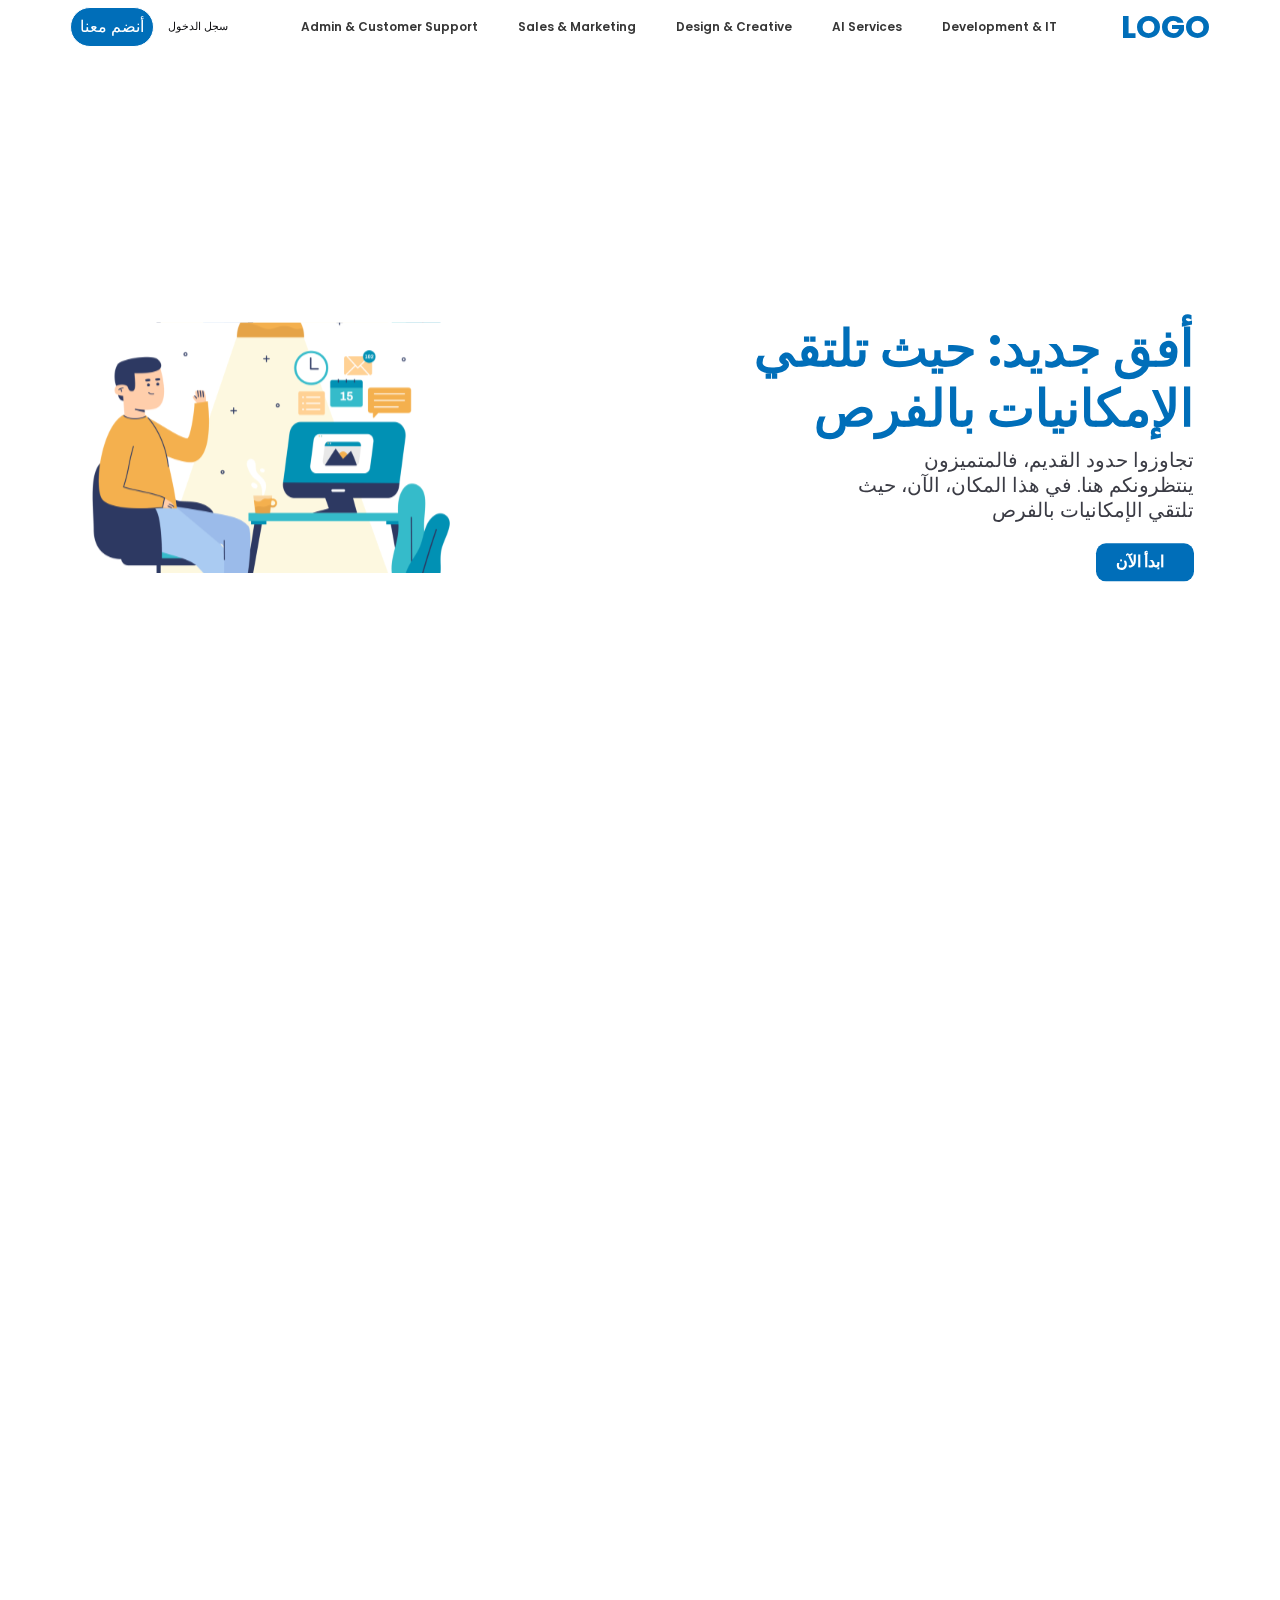
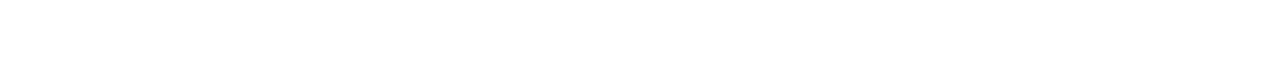
==== commit f9166b43: "jobs section" ====
--- a/index.html
+++ b/index.html
@@ -152,6 +152,140 @@
       </div>
     </div>
     <!-- end  about section -->
+    <!-- start jobs section -->
+    <div class="jobs pd-y">
+      <div class="container">
+        <div
+          class="jobs-header"
+          data-aos="fade-left"
+          data-aos-delay="300"
+          data-aos-duration="1000"
+        >
+          <h1>تصفح المواهب حسب التصنيف</h1>
+          <p>
+            تبحث عن عمل؟ <a href=""><span>استعرض الوظائف المتاحة</span></a>
+          </p>
+        </div>
+        <div class="jobs-items">
+          <div
+            class="jobs-item"
+            class="jobs-header"
+            data-aos="flip-down"
+            data-aos-delay="500"
+            data-aos-duration="1000"
+          >
+            <h1>تطوير و الشبكات</h1>
+            <div class="jobs-star">
+              <img src="img/star.svg" alt="" />
+              <p>4.85/5</p>
+              <div class="skill">1853 skills</div>
+            </div>
+          </div>
+          <div
+            class="jobs-item"
+            class="jobs-header"
+            data-aos="flip-down"
+            data-aos-delay="500"
+            data-aos-duration="1000"
+          >
+            <h1>تطوير و الشبكات</h1>
+            <div class="jobs-star">
+              <img src="img/star.svg" alt="" />
+              <p>4.85/5</p>
+              <div class="skill">1853 skills</div>
+            </div>
+          </div>
+          <div
+            class="jobs-item"
+            class="jobs-header"
+            data-aos="flip-down"
+            data-aos-delay="500"
+            data-aos-duration="1000"
+          >
+            <h1>تطوير و الشبكات</h1>
+            <div class="jobs-star">
+              <img src="img/star.svg" alt="" />
+              <p>4.85/5</p>
+              <div class="skill">1853 skills</div>
+            </div>
+          </div>
+          <div
+            class="jobs-item"
+            class="jobs-header"
+            data-aos="flip-down"
+            data-aos-delay="500"
+            data-aos-duration="1000"
+          >
+            <h1>تطوير و الشبكات</h1>
+            <div class="jobs-star">
+              <img src="img/star.svg" alt="" />
+              <p>4.85/5</p>
+              <div class="skill">1853 skills</div>
+            </div>
+          </div>
+          <div
+            class="jobs-item"
+            class="jobs-header"
+            data-aos="flip-down"
+            data-aos-delay="500"
+            data-aos-duration="1000"
+          >
+            <h1>تطوير و الشبكات</h1>
+            <div class="jobs-star">
+              <img src="img/star.svg" alt="" />
+              <p>4.85/5</p>
+              <div class="skill">1853 skills</div>
+            </div>
+          </div>
+          <div
+            class="jobs-item"
+            class="jobs-header"
+            data-aos="flip-down"
+            data-aos-delay="500"
+            data-aos-duration="1000"
+          >
+            <h1>تطوير و الشبكات</h1>
+            <div class="jobs-star">
+              <img src="img/star.svg" alt="" />
+              <p>4.85/5</p>
+              <div class="skill">1853 skills</div>
+            </div>
+          </div>
+          <div
+            class="jobs-item"
+            class="jobs-header"
+            data-aos="flip-down"
+            data-aos-delay="500"
+            data-aos-duration="1000"
+          >
+            <h1>تطوير و الشبكات</h1>
+            <div class="jobs-star">
+              <img src="img/star.svg" alt="" />
+              <p>4.85/5</p>
+              <div class="skill">1853 skills</div>
+            </div>
+          </div>
+          <div
+            class="jobs-item"
+            class="jobs-header"
+            data-aos="flip-down"
+            data-aos-delay="500"
+            data-aos-duration="1000"
+          >
+            <h1>تطوير و الشبكات</h1>
+            <div class="jobs-star">
+              <img src="img/star.svg" alt="" />
+              <p>4.85/5</p>
+              <div class="skill">1853 skills</div>
+            </div>
+          </div>
+          
+          </div>
+      
+        </div>
+      </div>
+    </div>
+    <!-- end jobs section -->
     <script src="https://unpkg.com/aos@next/dist/aos.js"></script>
     <script>
       AOS.init({
--- a/css/style.css
+++ b/css/style.css
@@ -16,7 +16,7 @@
   text-decoration: none;
 }
 .pd-y {
-  padding: 30px 0;
+  padding: 60px 0;
 }
 html {
   scroll-behavior: smooth;
@@ -27,18 +27,13 @@
 body {
   font-family: "Poppins", sans-serif;
   background-color: var(--section-color);
-  height: 100000px;
 }
 
 ul {
   list-style: none;
 }
-.main-title {
-  text-align: center;
-  font-size: 35px;
-  padding-bottom: 50px;
-  color: #733925;
-  text-transform: capitalize;
+h1 {
+  margin: 0;
 }
 .container {
   padding-left: 15px;
@@ -310,7 +305,7 @@
   text-align: center;
   font-size: 40px;
   font-weight: 600;
-  padding-bottom: 35px;
+  padding-bottom: 60px;
 }
 .about .about-items {
   display: grid;
@@ -334,3 +329,41 @@
   font-weight: 600;
 }
 /* end about section */
+/* start jobs section */
+.jobs {
+}
+
+.jobs-header {
+  text-align: right;
+  padding-bottom: 20px;
+}
+.jobs-header h1 {
+  padding-bottom: 8px;
+  font-size: 30px;
+}
+.jobs-header p {
+  color: var(--font-color);
+}
+.jobs-header span {
+  color: var(--main-color);
+}
+.jobs-items {
+  display: grid;
+  grid-template-columns: repeat(auto-fill, minmax(250px, 1fr));
+  gap: 20px;
+}
+
+.jobs-item {
+  background-color: #d8d8d8;
+  height: 134px;
+  width: 260px;
+  border-radius: 9px;
+}
+.jobs-star {
+  display: flex;
+}
+.skill {
+  padding-right: 20px;
+}
+
+/* end  jobs section */
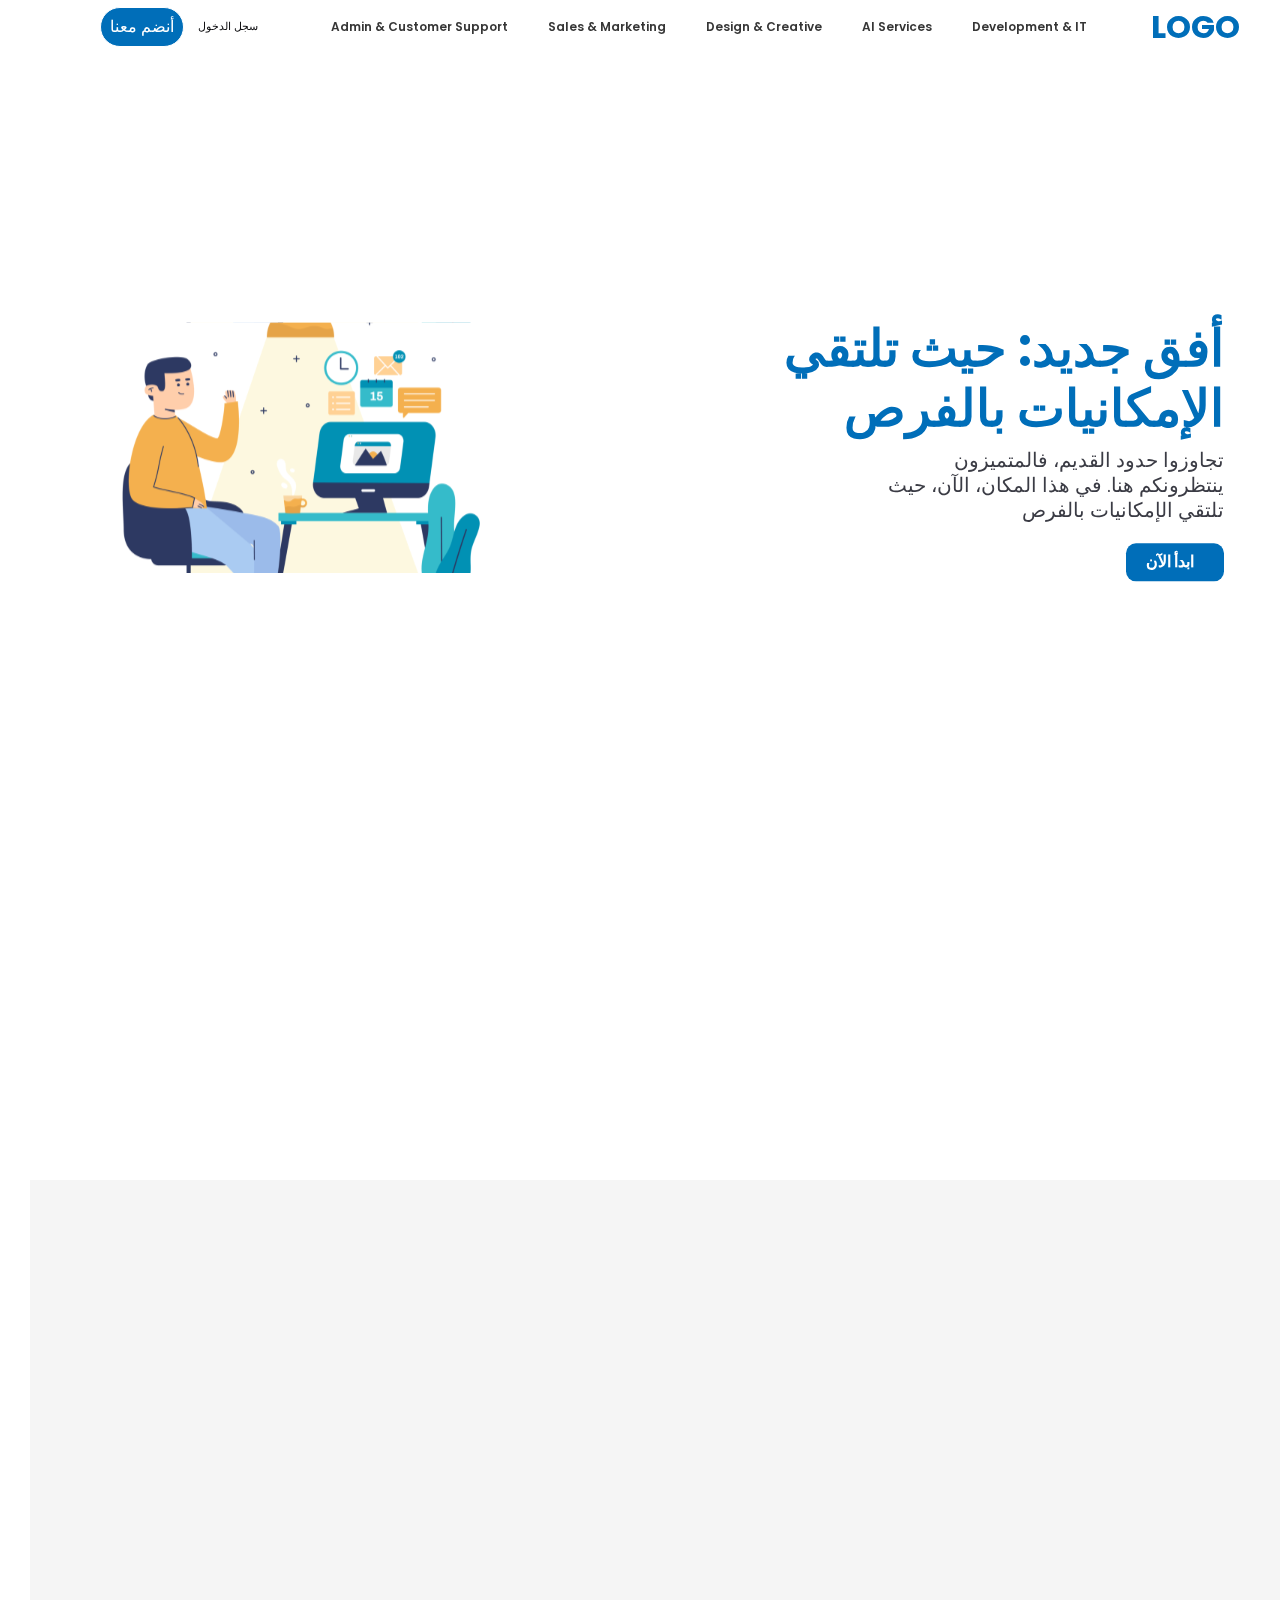
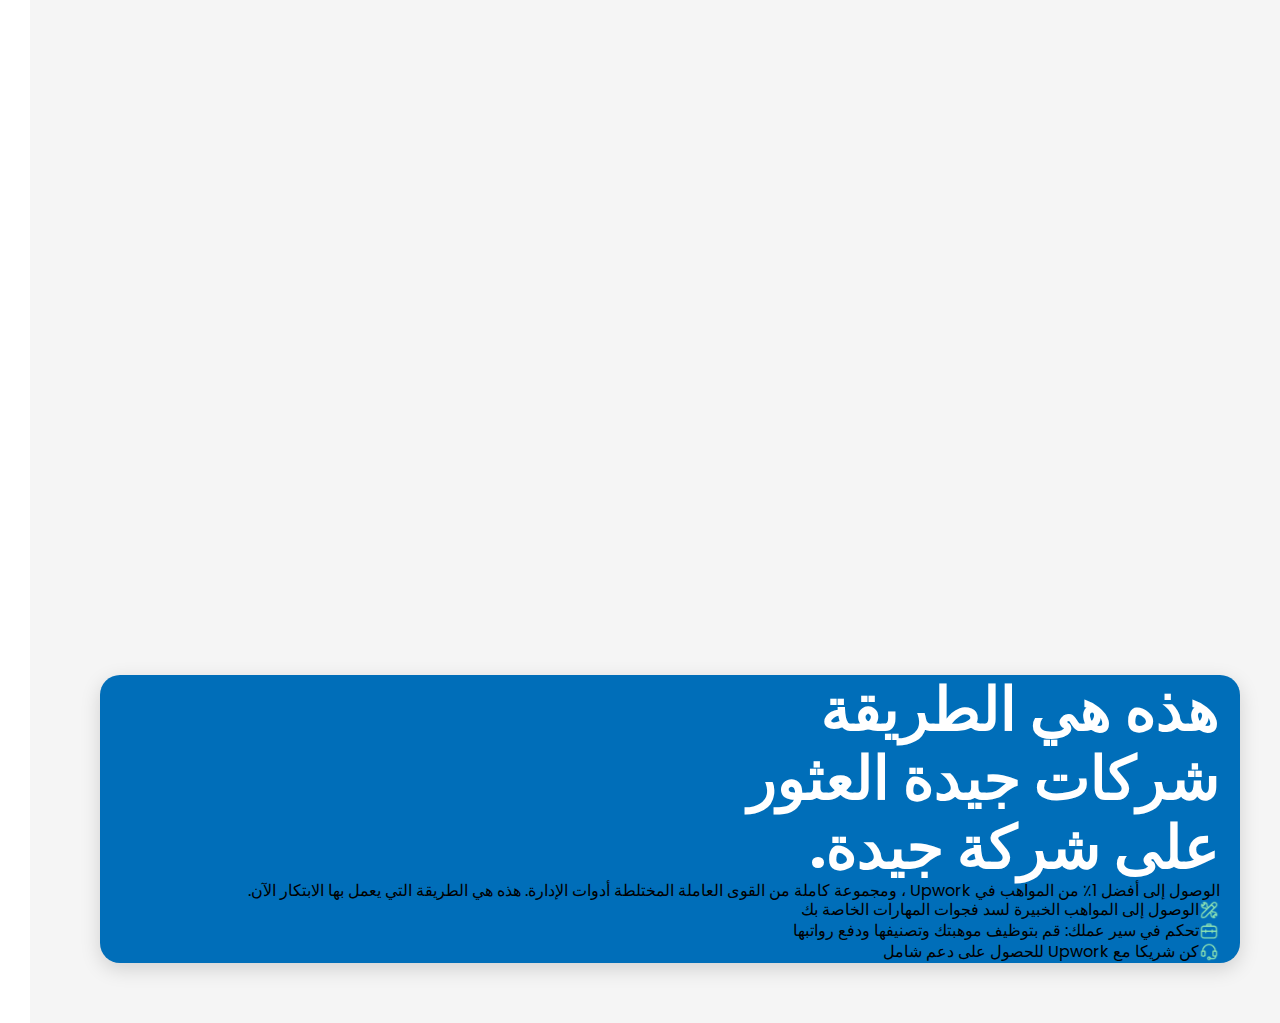
==== commit 0355223a: "3 Sections Done" ====
--- a/index.html
+++ b/index.html
@@ -279,13 +279,94 @@
               <div class="skill">1853 skills</div>
             </div>
           </div>
-          
-          </div>
-      
         </div>
       </div>
     </div>
     <!-- end jobs section -->
+    <!-- start sup section -->
+    <div class="sup pd-y">
+      <div class="container">
+        <div
+          class="sup-box"
+          class="header"
+          data-aos="fade-left"
+          data-aos-delay="400"
+          data-aos-duration="1000"
+        >
+          <h1>ارفع مستوى لعبة عملك ، الأمر سهل</h1>
+          <div class="sup-icon">
+            <img src="img/sup-dbos.svg" alt="" />
+            <div class="sup-tex">
+              <h1>لا توجد تكلفة للانضمام</h1>
+              <p>سجل وتصفح المحترفين أو استكشف المشاريع أو حتى احجز استشارة.</p>
+            </div>
+          </div>
+          <div class="sup-icon">
+            <img src="img/sup-dbos.svg" alt="" />
+            <div class="sup-tex">
+              <h1>لا توجد تكلفة للانضمام</h1>
+              <p>سجل وتصفح المحترفين أو استكشف المشاريع أو حتى احجز استشارة.</p>
+            </div>
+          </div>
+          <div class="sup-icon">
+            <img src="img/sup-dbos.svg" alt="" />
+            <div class="sup-tex">
+              <h1>لا توجد تكلفة للانضمام</h1>
+              <p>سجل وتصفح المحترفين أو استكشف المشاريع أو حتى احجز استشارة.</p>
+            </div>
+          </div>
+          <div class="buts">
+            <a href="#" class="but-1"><p>تعلم كيفية التوظيف</p></a>
+            <a href="#" class="but-2"><p>الاشتراك مجانا</p></a>
+          </div>
+        </div>
+
+        <div
+          class="sup-img"
+          class="sup-box"
+          class="header"
+          data-aos="fade-right"
+          data-aos-delay="400"
+          data-aos-duration="1000"
+        >
+          <img src="img/sup.svg" alt="" draggable="false" />
+        </div>
+      </div>
+    </div>
+    <!-- end sup section -->
+    <!-- start int section -->
+    <div class="int pd-y">
+      <div class="container">
+        <div class="int-items">
+          <div class="int-text">
+            <h1>
+              هذه هي الطريقة<br />
+              شركات جيدة العثور<br />
+              على شركة جيدة.
+            </h1>
+            <p>
+              الوصول إلى أفضل 1٪ من المواهب في Upwork ، ومجموعة كاملة من القوى
+              العاملة المختلطة أدوات الإدارة. هذه هي الطريقة التي يعمل بها
+              الابتكار الآن.
+            </p>
+            <div class="int-icon">
+              <img src="img/int-pen.svg" alt="" />
+              <p>الوصول إلى المواهب الخبيرة لسد فجوات المهارات الخاصة بك</p>
+            </div>
+            <div class="int-icon">
+              <img src="img/int-bag.svg" alt="" />
+              <p>تحكم في سير عملك: قم بتوظيف موهبتك وتصنيفها ودفع رواتبها</p>
+            </div>
+            <div class="int-icon">
+              <img src="img/int-head.svg" alt="" />
+              <p>كن شريكا مع Upwork للحصول على دعم شامل</p>
+            </div>
+          </div>
+          <img src="img/img-int.svg" alt="" class="int-img-1" />
+        </div>
+      </div>
+    </div>
+    <!-- end int section -->
     <script src="https://unpkg.com/aos@next/dist/aos.js"></script>
     <script>
       AOS.init({
--- a/css/style.css
+++ b/css/style.css
@@ -1,7 +1,7 @@
 /* START GLOBAL RULES */
 :root {
   --main-color: #006eb9;
-  --secend-color: #5e6d55;
+  --BG-color: #f5f5f5;
   --font-color: #5e6d55;
   --padding-section: 90px 0 90px 0;
 }
@@ -331,6 +331,7 @@
 /* end about section */
 /* start jobs section */
 .jobs {
+  background-color: var(--BG-color);
 }
 
 .jobs-header {
@@ -354,11 +355,12 @@
 }
 
 .jobs-item {
-  background-color: #d8d8d8;
+  background-color: #f7faf7;
   height: 134px;
   width: 260px;
   border-radius: 9px;
 }
+
 .jobs-star {
   display: flex;
 }
@@ -367,3 +369,94 @@
 }
 
 /* end  jobs section */
+
+/* start sup section */
+.sup {
+  background-color: var(--BG-color);
+}
+.sup .container {
+  display: flex;
+  gap: 30px;
+  align-items: center;
+}
+
+.sup-box {
+  width: 734px;
+  background-color: #fff;
+  padding: 20px 30px;
+  border-radius: 10px;
+  box-shadow: -3px 4px 8px 4px #00000029;
+}
+.sup-icon {
+  display: flex;
+  padding: 10px 0;
+  color: #1c2e43;
+}
+.sup-icon img {
+  margin-bottom: 20px;
+}
+.sup-tex {
+  padding-right: 10px;
+}
+.sup-tex h1 {
+  font-size: 25px;
+  padding-bottom: 2px;
+}
+.sup-tex p {
+  font-size: 18px;
+}
+
+.buts {
+  display: flex;
+  gap: 70px;
+  margin: 15px 45px;
+}
+.but-2 {
+  border: 2px solid #00a3fe;
+  padding: 10px 20px;
+  border-radius: 31px;
+  background-color: #00a3fe;
+  color: #fff;
+}
+.but-1 {
+  border: 2px solid #00a3fe;
+  padding: 10px 20px;
+  border-radius: 31px;
+}
+.but-1 p {
+  color: #1c2e43;
+}
+/* end sup section */
+/* start int section */
+.int {
+  background-color: var(--BG-color);
+}
+.int-items {
+  display: flex;
+  background-color: #006eb9;
+  align-items: center;
+  border-radius: 20px;
+  box-shadow: 0px 6px 20px 0 #00000026;
+}
+.int-text {
+  padding: 0 20px;
+}
+.int-text h1 {
+  font-size: 60px;
+  color: #fff;
+}
+.int-text p {
+}
+.int-icon {
+  display: flex;
+  align-items: center;
+}
+.int-icon img {
+}
+.int-icon p {
+}
+.int-img-1 {
+  border-radius: 17px 0px 0px 17px;
+}
+
+/* end int section */
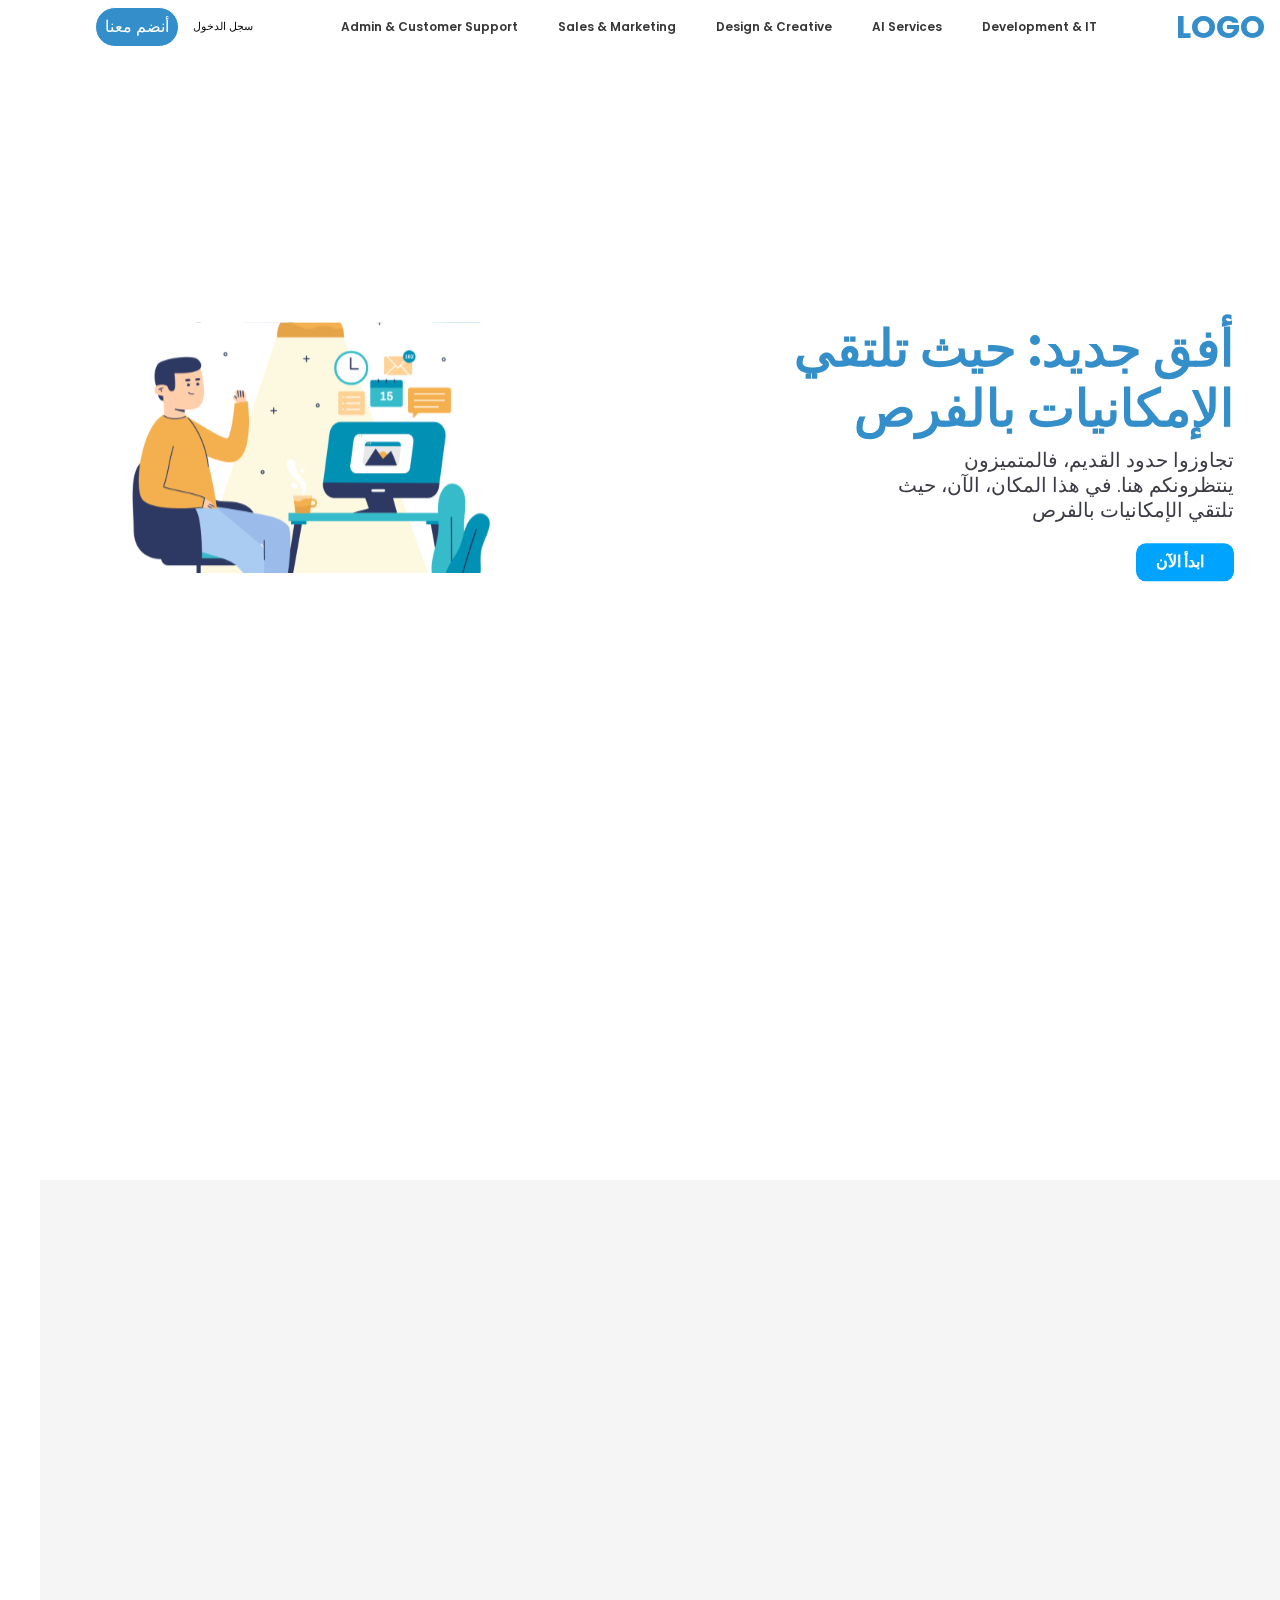
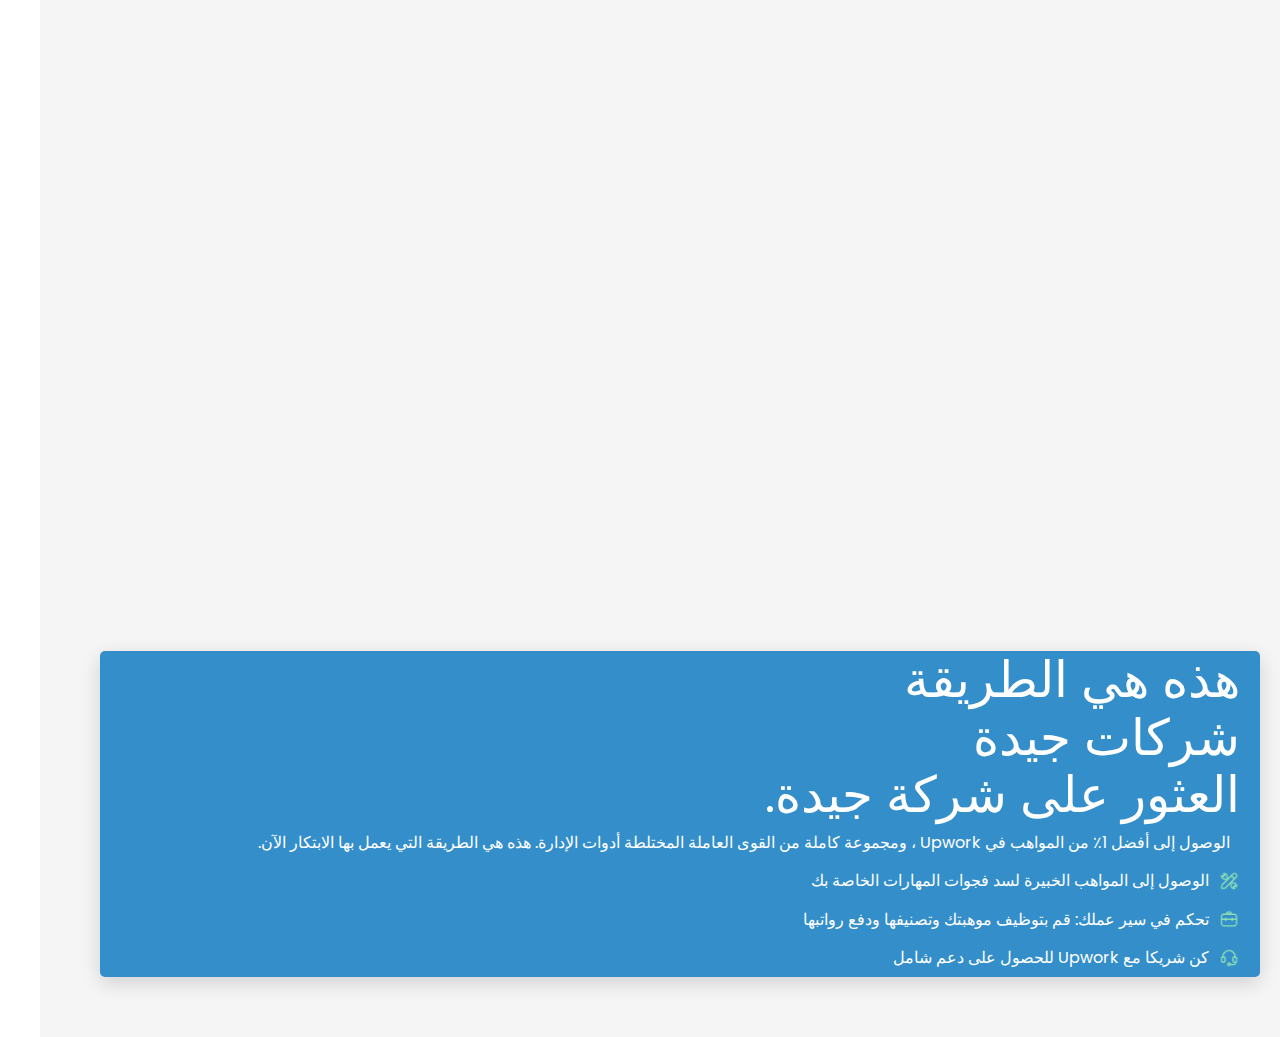
==== commit 4583ff16: "Hi Ab" ====
--- a/index.html
+++ b/index.html
@@ -174,10 +174,52 @@
             data-aos-delay="500"
             data-aos-duration="1000"
           >
-            <h1>تطوير و الشبكات</h1>
-            <div class="jobs-star">
-              <img src="img/star.svg" alt="" />
+            <h1>المبيعات والتسويق</h1>
+            <div class="jobs-star">
+              <p>4.77/5</p>
+              <img src="img/star.svg" alt="" />
+              <div class="skill">392 skills</div>
+            </div>
+          </div>
+          <div
+            class="jobs-item"
+            class="jobs-header"
+            data-aos="flip-down"
+            data-aos-delay="500"
+            data-aos-duration="1000"
+          >
+            <h1>التصميم والإبداع</h1>
+            <div class="jobs-star">
+              <p>4.91/5</p>
+              <img src="img/star.svg" alt="" />
+              <div class="skill">968 skills</div>
+            </div>
+          </div>
+          <div
+            class="jobs-item"
+            class="jobs-header"
+            data-aos="flip-down"
+            data-aos-delay="500"
+            data-aos-duration="1000"
+          >
+            <h1>خدمات الذكاء الاصطناعي</h1>
+            <div class="jobs-star">
+              <p>4.8/5</p>
+              <img src="img/star.svg" alt="" />
+              <div class="skill">294 skills</div>
+            </div>
+          </div>
+          <div
+            class="jobs-item"
+            class="jobs-header"
+            data-aos="flip-down"
+            data-aos-delay="500"
+            data-aos-duration="1000"
+          >
+            <h1>التطوير وتكنولوجيا المعلومات</h1>
+            <div class="jobs-star">
               <p>4.85/5</p>
+              <img src="img/star.svg" alt="" />
               <div class="skill">1853 skills</div>
             </div>
           </div>
@@ -188,95 +230,53 @@
             data-aos-delay="500"
             data-aos-duration="1000"
           >
-            <h1>تطوير و الشبكات</h1>
-            <div class="jobs-star">
-              <img src="img/star.svg" alt="" />
+            <h1>الهندسة والمعمار</h1>
+            <div class="jobs-star">
               <p>4.85/5</p>
-              <div class="skill">1853 skills</div>
-            </div>
-          </div>
-          <div
-            class="jobs-item"
-            class="jobs-header"
-            data-aos="flip-down"
-            data-aos-delay="500"
-            data-aos-duration="1000"
-          >
-            <h1>تطوير و الشبكات</h1>
-            <div class="jobs-star">
-              <img src="img/star.svg" alt="" />
-              <p>4.85/5</p>
-              <div class="skill">1853 skills</div>
-            </div>
-          </div>
-          <div
-            class="jobs-item"
-            class="jobs-header"
-            data-aos="flip-down"
-            data-aos-delay="500"
-            data-aos-duration="1000"
-          >
-            <h1>تطوير و الشبكات</h1>
-            <div class="jobs-star">
-              <img src="img/star.svg" alt="" />
-              <p>4.85/5</p>
-              <div class="skill">1853 skills</div>
-            </div>
-          </div>
-          <div
-            class="jobs-item"
-            class="jobs-header"
-            data-aos="flip-down"
-            data-aos-delay="500"
-            data-aos-duration="1000"
-          >
-            <h1>تطوير و الشبكات</h1>
-            <div class="jobs-star">
-              <img src="img/star.svg" alt="" />
-              <p>4.85/5</p>
-              <div class="skill">1853 skills</div>
-            </div>
-          </div>
-          <div
-            class="jobs-item"
-            class="jobs-header"
-            data-aos="flip-down"
-            data-aos-delay="500"
-            data-aos-duration="1000"
-          >
-            <h1>تطوير و الشبكات</h1>
-            <div class="jobs-star">
-              <img src="img/star.svg" alt="" />
-              <p>4.85/5</p>
-              <div class="skill">1853 skills</div>
-            </div>
-          </div>
-          <div
-            class="jobs-item"
-            class="jobs-header"
-            data-aos="flip-down"
-            data-aos-delay="500"
-            data-aos-duration="1000"
-          >
-            <h1>تطوير و الشبكات</h1>
-            <div class="jobs-star">
-              <img src="img/star.svg" alt="" />
-              <p>4.85/5</p>
-              <div class="skill">1853 skills</div>
-            </div>
-          </div>
-          <div
-            class="jobs-item"
-            class="jobs-header"
-            data-aos="flip-down"
-            data-aos-delay="500"
-            data-aos-duration="1000"
-          >
-            <h1>تطوير و الشبكات</h1>
-            <div class="jobs-star">
-              <img src="img/star.svg" alt="" />
-              <p>4.85/5</p>
-              <div class="skill">1853 skills</div>
+              <img src="img/star.svg" alt="" />
+              <div class="skill">650 skills</div>
+            </div>
+          </div>
+          <div
+            class="jobs-item"
+            class="jobs-header"
+            data-aos="flip-down"
+            data-aos-delay="500"
+            data-aos-duration="1000"
+          >
+            <h1>المالية والمحاسبة</h1>
+            <div class="jobs-star">
+              <p>4.79/5</p>
+              <img src="img/star.svg" alt="" />
+              <div class="skill">214 skills</div>
+            </div>
+          </div>
+          <div
+            class="jobs-item"
+            class="jobs-header"
+            data-aos="flip-down"
+            data-aos-delay="500"
+            data-aos-duration="1000"
+          >
+            <h1>المسؤول ودعم العميل</h1>
+            <div class="jobs-star">
+              <p>4.77/5</p>
+              <img src="img/star.svg" alt="" />
+              <div class="skill">508 skills</div>
+            </div>
+          </div>
+          <div
+            class="jobs-item"
+            class="jobs-header"
+            data-aos="flip-down"
+            data-aos-delay="500"
+            data-aos-duration="1000"
+          >
+            <h1>الكتابة والترجمة</h1>
+            <div class="jobs-star">
+              <p>4.92/5</p>
+              <img src="img/star.svg" alt="" />
+              <div class="skill">505 skills</div>
             </div>
           </div>
         </div>
@@ -304,15 +304,20 @@
           <div class="sup-icon">
             <img src="img/sup-dbos.svg" alt="" />
             <div class="sup-tex">
-              <h1>لا توجد تكلفة للانضمام</h1>
-              <p>سجل وتصفح المحترفين أو استكشف المشاريع أو حتى احجز استشارة.</p>
+              <h1>أعلن عن وظيفة ووظف أفضل المواهب</h1>
+              <p>
+                لا يجب أن يكون العثور على المواهب عملاً روتينياً، أنشر وظيفة أو
+                يمكننا البحث عنك
+              </p>
             </div>
           </div>
           <div class="sup-icon">
             <img src="img/sup-dbos.svg" alt="" />
             <div class="sup-tex">
-              <h1>لا توجد تكلفة للانضمام</h1>
-              <p>سجل وتصفح المحترفين أو استكشف المشاريع أو حتى احجز استشارة.</p>
+              <h1>أعمل مع الأفضل - دون كسر البنك</h1>
+              <p>
+                من السهل رفع مستوى عملك والاستفادة من معدلات المعاملات المنخفضة
+              </p>
             </div>
           </div>
           <div class="buts">
@@ -341,8 +346,8 @@
           <div class="int-text">
             <h1>
               هذه هي الطريقة<br />
-              شركات جيدة العثور<br />
-              على شركة جيدة.
+              شركات جيدة <br />
+              العثور على شركة جيدة.
             </h1>
             <p>
               الوصول إلى أفضل 1٪ من المواهب في Upwork ، ومجموعة كاملة من القوى
--- a/css/style.css
+++ b/css/style.css
@@ -1,8 +1,8 @@
 /* START GLOBAL RULES */
 :root {
-  --main-color: #006eb9;
+  --main-color: #348eca;
   --BG-color: #f5f5f5;
-  --font-color: #5e6d55;
+  --font-color: #1c2e43;
   --padding-section: 90px 0 90px 0;
 }
 * {
@@ -16,7 +16,7 @@
   text-decoration: none;
 }
 .pd-y {
-  padding: 60px 0;
+  padding: 60px;
 }
 html {
   scroll-behavior: smooth;
@@ -36,8 +36,8 @@
   margin: 0;
 }
 .container {
-  padding-left: 15px;
-  padding-right: 15px;
+  padding-left: 0px;
+  padding-right: 0px;
   margin-left: auto;
   margin-right: auto;
 }
@@ -241,7 +241,7 @@
 .landing .but a {
   display: flex;
   gap: 10px;
-  background-color: var(--main-color);
+  background-color: #00a3fe;
   padding: 10px 20px;
   color: #fff;
   border-radius: 10px;
@@ -341,6 +341,7 @@
 .jobs-header h1 {
   padding-bottom: 8px;
   font-size: 30px;
+  font-weight: 400;
 }
 .jobs-header p {
   color: var(--font-color);
@@ -353,19 +354,36 @@
   grid-template-columns: repeat(auto-fill, minmax(250px, 1fr));
   gap: 20px;
 }
+.jobs-items h1 {
+  font-weight: 400;
+  font-size: 18px;
+}
 
 .jobs-item {
   background-color: #f7faf7;
-  height: 134px;
+  height: 120px;
   width: 260px;
   border-radius: 9px;
+  padding: 18px;
+  margin-top: 28px;
 }
 
 .jobs-star {
   display: flex;
+  margin-top: 20px;
+  margin-right: 10px;
+  font-size: 13px;
+}
+.jobs-star p {
+  margin-top: 3px;
+}
+
+.jobs-star img {
+  margin-right: 2px;
 }
 .skill {
   padding-right: 20px;
+  margin-top: 3px;
 }
 
 /* end  jobs section */
@@ -384,13 +402,17 @@
   width: 734px;
   background-color: #fff;
   padding: 20px 30px;
-  border-radius: 10px;
+  border-radius: 2px;
   box-shadow: -3px 4px 8px 4px #00000029;
+}
+.sup-box h1 {
+  font-weight: 490;
 }
 .sup-icon {
   display: flex;
   padding: 10px 0;
   color: #1c2e43;
+  margin-right: 15px;
 }
 .sup-icon img {
   margin-bottom: 20px;
@@ -399,28 +421,29 @@
   padding-right: 10px;
 }
 .sup-tex h1 {
-  font-size: 25px;
+  font-size: 20px;
   padding-bottom: 2px;
+  margin-top: 8px;
 }
 .sup-tex p {
-  font-size: 18px;
+  font-size: 15px;
 }
 
 .buts {
   display: flex;
-  gap: 70px;
-  margin: 15px 45px;
+  gap: 42px;
+  margin: 12px 75px;
 }
 .but-2 {
   border: 2px solid #00a3fe;
-  padding: 10px 20px;
+  padding: 7px 24px;
   border-radius: 31px;
   background-color: #00a3fe;
   color: #fff;
 }
 .but-1 {
   border: 2px solid #00a3fe;
-  padding: 10px 20px;
+  padding: 7px 24px;
   border-radius: 31px;
 }
 .but-1 p {
@@ -433,19 +456,22 @@
 }
 .int-items {
   display: flex;
-  background-color: #006eb9;
-  align-items: center;
-  border-radius: 20px;
+  background-color: #348eca;
+  align-items: center;
+  border-radius: 5px;
   box-shadow: 0px 6px 20px 0 #00000026;
 }
 .int-text {
   padding: 0 20px;
 }
 .int-text h1 {
-  font-size: 60px;
+  font-size: 50px;
   color: #fff;
+  font-weight: 400;
 }
 .int-text p {
+  padding: 10px;
+  color: #fff;
 }
 .int-icon {
   display: flex;
@@ -456,7 +482,7 @@
 .int-icon p {
 }
 .int-img-1 {
-  border-radius: 17px 0px 0px 17px;
+  border-radius: 5px 0px 0px 5px;
 }
 
 /* end int section */
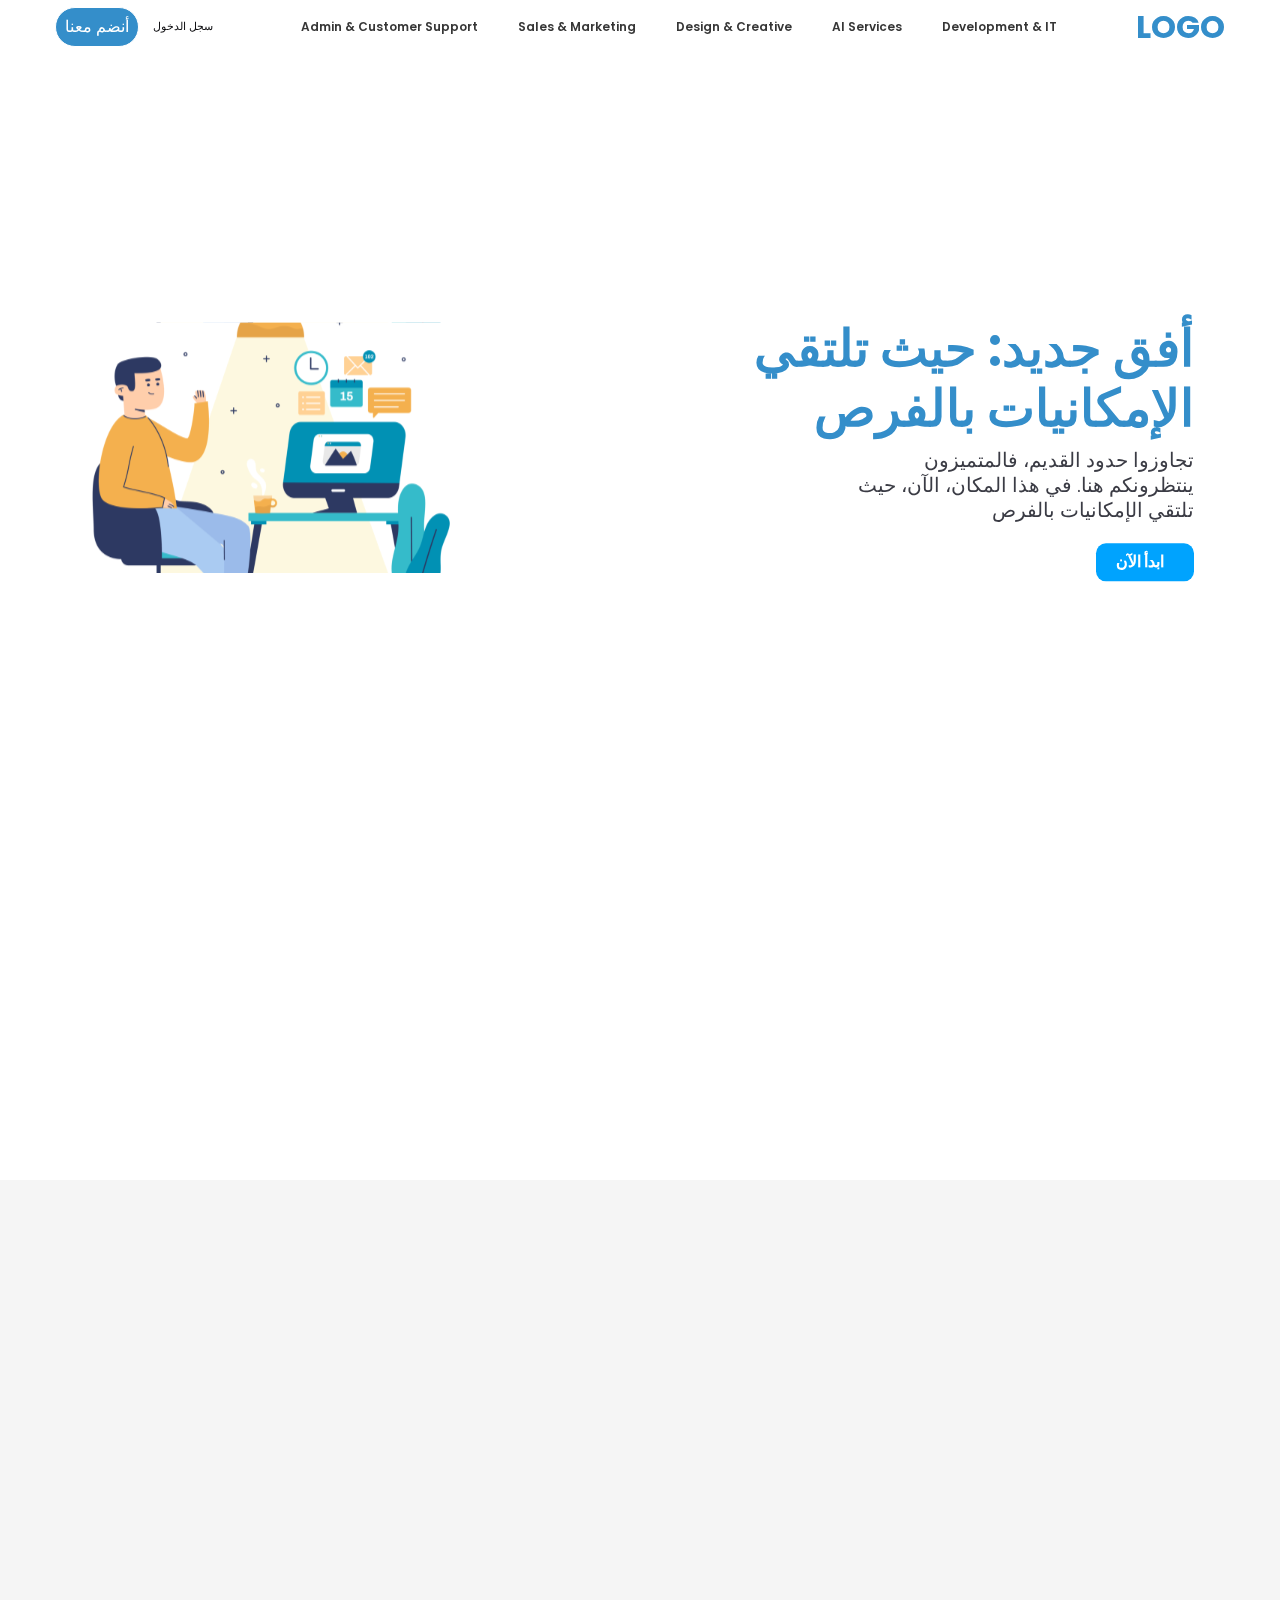
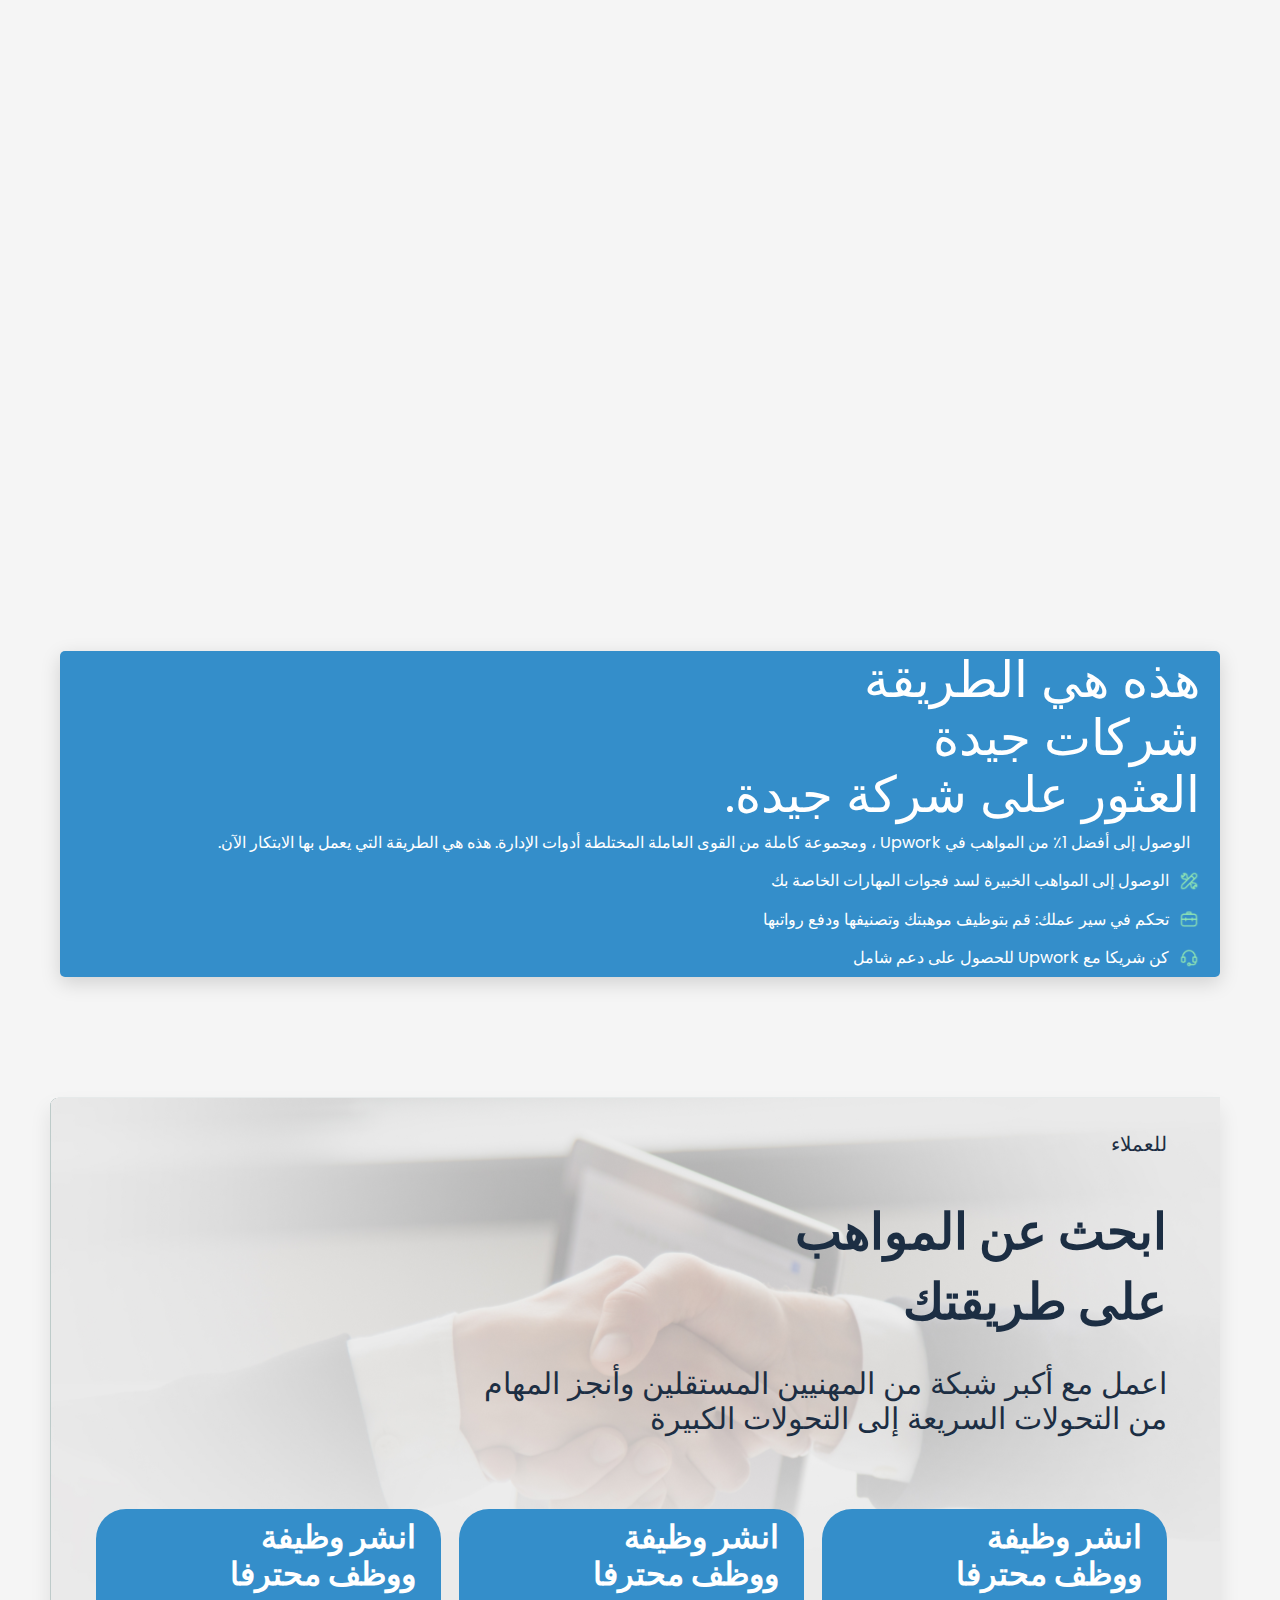
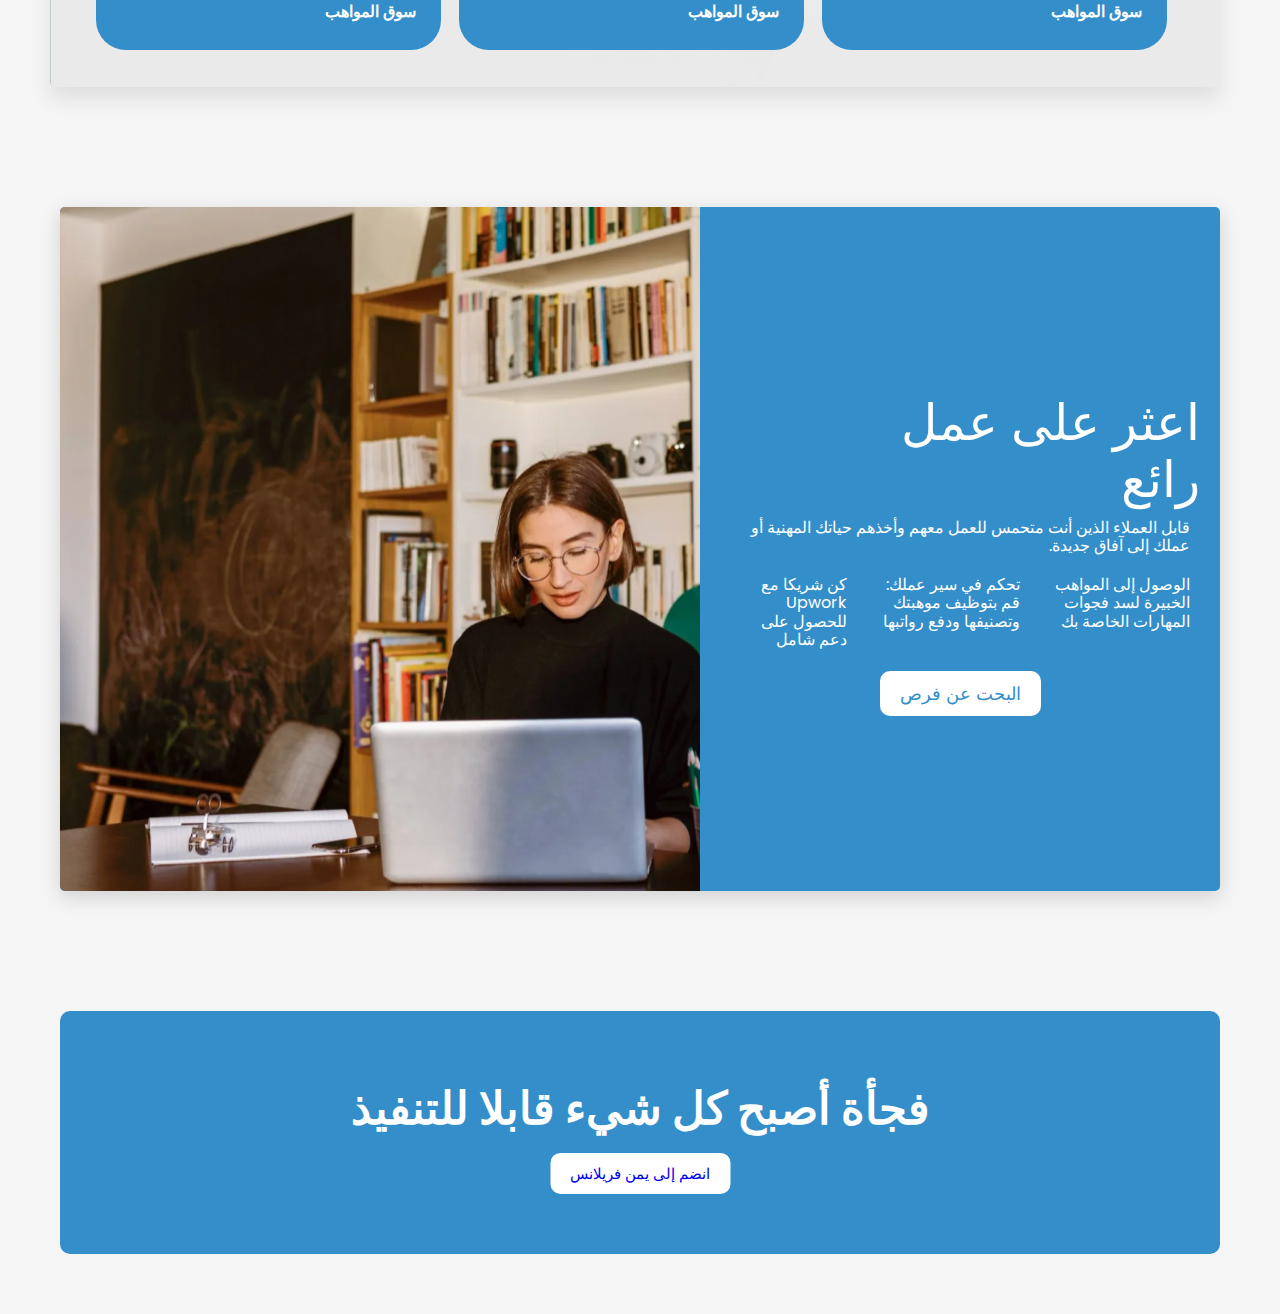
==== commit 48796aeb: "hi" ====
--- a/index.html
+++ b/index.html
@@ -372,6 +372,76 @@
       </div>
     </div>
     <!-- end int section -->
+    <!-- start clint section -->
+    <div class="clint pd-y">
+      <div class="container">
+        <div class="clint-text">
+          <p class="p-header">للعملاء</p>
+          <h1 class="clint-header">ابحث عن المواهب <br />على طريقتك</h1>
+          <p class="clint-p">
+            اعمل مع أكبر شبكة من المهنيين المستقلين وأنجز المهام<br />
+            من التحولات السريعة إلى التحولات الكبيرة
+          </p>
+          <div class="clint-boxes">
+            <div class="clint-box">
+              <h1>
+                انشر وظيفة<br />
+                ووظف محترفا
+              </h1>
+              <p>سوق المواهب</p>
+            </div>
+            <div class="clint-box">
+              <h1>انشر وظيفة <br />ووظف محترفا</h1>
+              <p>سوق المواهب</p>
+            </div>
+            <div class="clint-box">
+              <h1>انشر وظيفة <br />ووظف محترفا</h1>
+              <p>سوق المواهب</p>
+            </div>
+          </div>
+        </div>
+      </div>
+    </div>
+    <!-- end clint section -->
+    <!-- start custmers section -->
+    <div class="int pd-y">
+      <div class="container">
+        <div class="int-items">
+          <div class="int-text">
+            <h1>اعثر على عمل <br />رائع</h1>
+            <p>
+              قابل العملاء الذين أنت متحمس للعمل معهم وأخذهم حياتك المهنية أو
+              عملك إلى آفاق جديدة.
+            </p>
+            <div class="cus-boxes">
+              <div class="cus-box">
+                <p>الوصول إلى المواهب الخبيرة لسد فجوات المهارات الخاصة بك</p>
+              </div>
+              <div class="cus-box">
+                <p>تحكم في سير عملك: قم بتوظيف موهبتك وتصنيفها ودفع رواتبها</p>
+              </div>
+              <div class="cus-box">
+                <p>كن شريكا مع Upwork للحصول على دعم شامل</p>
+              </div>
+            </div>
+            <div class="cus-a"><a>البحت عن فرص</a></div>
+          </div>
+          <img src="img/cus.svg" alt="" class="int-img-1" />
+        </div>
+      </div>
+    </div>
+    <!--end  custmers section -->
+
+    <div class="goin pd-y">
+      <div class="container">
+        <div class="goin-text">
+          <h1>فجأة أصبح كل شيء قابلا للتنفيذ</h1>
+          <div class="goin-a">
+            <a href="#">انضم إلى يمن فريلانس</a>
+          </div>
+        </div>
+      </div>
+    </div>
     <script src="https://unpkg.com/aos@next/dist/aos.js"></script>
     <script>
       AOS.init({
--- a/css/style.css
+++ b/css/style.css
@@ -391,6 +391,7 @@
 /* start sup section */
 .sup {
   background-color: var(--BG-color);
+  overflow: hidden;
 }
 .sup .container {
   display: flex;
@@ -477,12 +478,120 @@
   display: flex;
   align-items: center;
 }
-.int-icon img {
-}
-.int-icon p {
-}
 .int-img-1 {
   border-radius: 5px 0px 0px 5px;
 }
 
 /* end int section */
+/* start clint section */
+.clint {
+  background-color: var(--BG-color);
+}
+.clint .container {
+  background-image: url(../img/company.svg);
+  width: 1294px;
+  height: 590px;
+  box-shadow: 0px 12px 20px 0 #00000017;
+  position: relative;
+}
+.clint-text {
+}
+.p-header {
+  position: absolute;
+  top: 36px;
+  right: 53px;
+  color: #1c2e43;
+  font-size: 20px;
+}
+.clint-header {
+  position: absolute;
+  top: 100px;
+  right: 53px;
+  color: #1c2e43;
+  font-size: 50px;
+  line-height: 70px;
+}
+.clint-p {
+  position: absolute;
+  top: 270px;
+  right: 53px;
+  color: #1c2e43;
+  font-size: 30px;
+}
+.clint-boxes {
+  display: flex;
+  position: absolute;
+  top: 412px;
+  right: 53px;
+  gap: 18px;
+}
+.clint-box {
+  width: 345px;
+  height: 141px;
+  background-color: var(--main-color);
+  border-radius: 30px;
+  cursor: pointer;
+  transition: 0.5s;
+}
+.clint-box:hover {
+  scale: 1.1;
+}
+
+.clint-box h1 {
+  color: #fff;
+  padding: 10px 25px;
+}
+.clint-box p {
+  color: #fff;
+  padding: 0 25px;
+  font-weight: 600;
+}
+
+/* end clint section */
+
+.cus-boxes {
+  display: flex;
+}
+.cus-box {
+}
+.cus-a {
+  text-align: center;
+  margin-top: 25px;
+  color: #fff;
+}
+.cus-a a {
+  background-color: #fff;
+  padding: 10px 20px;
+  font-size: 18px;
+  color: var(--main-color);
+  border-radius: 10px;
+}
+.goin {
+  background-color: var(--BG-color);
+}
+.goin .container {
+  background-color: var(--main-color);
+  height: 242.8px;
+  border-radius: 10px;
+  position: relative;
+}
+.goin-text {
+  position: absolute;
+  top: 50%;
+  left: 50%;
+  transform: translate(-50%, -50%);
+  text-align: center;
+}
+.goin h1 {
+  text-align: center;
+  color: #fff;
+  margin: auto;
+  font-size: 45px;
+  padding-bottom: 30px;
+}
+.goin-a a {
+  background-color: #fff;
+  padding: 10px 20px;
+  font-size: 15px;
+  border-radius: 10px;
+}
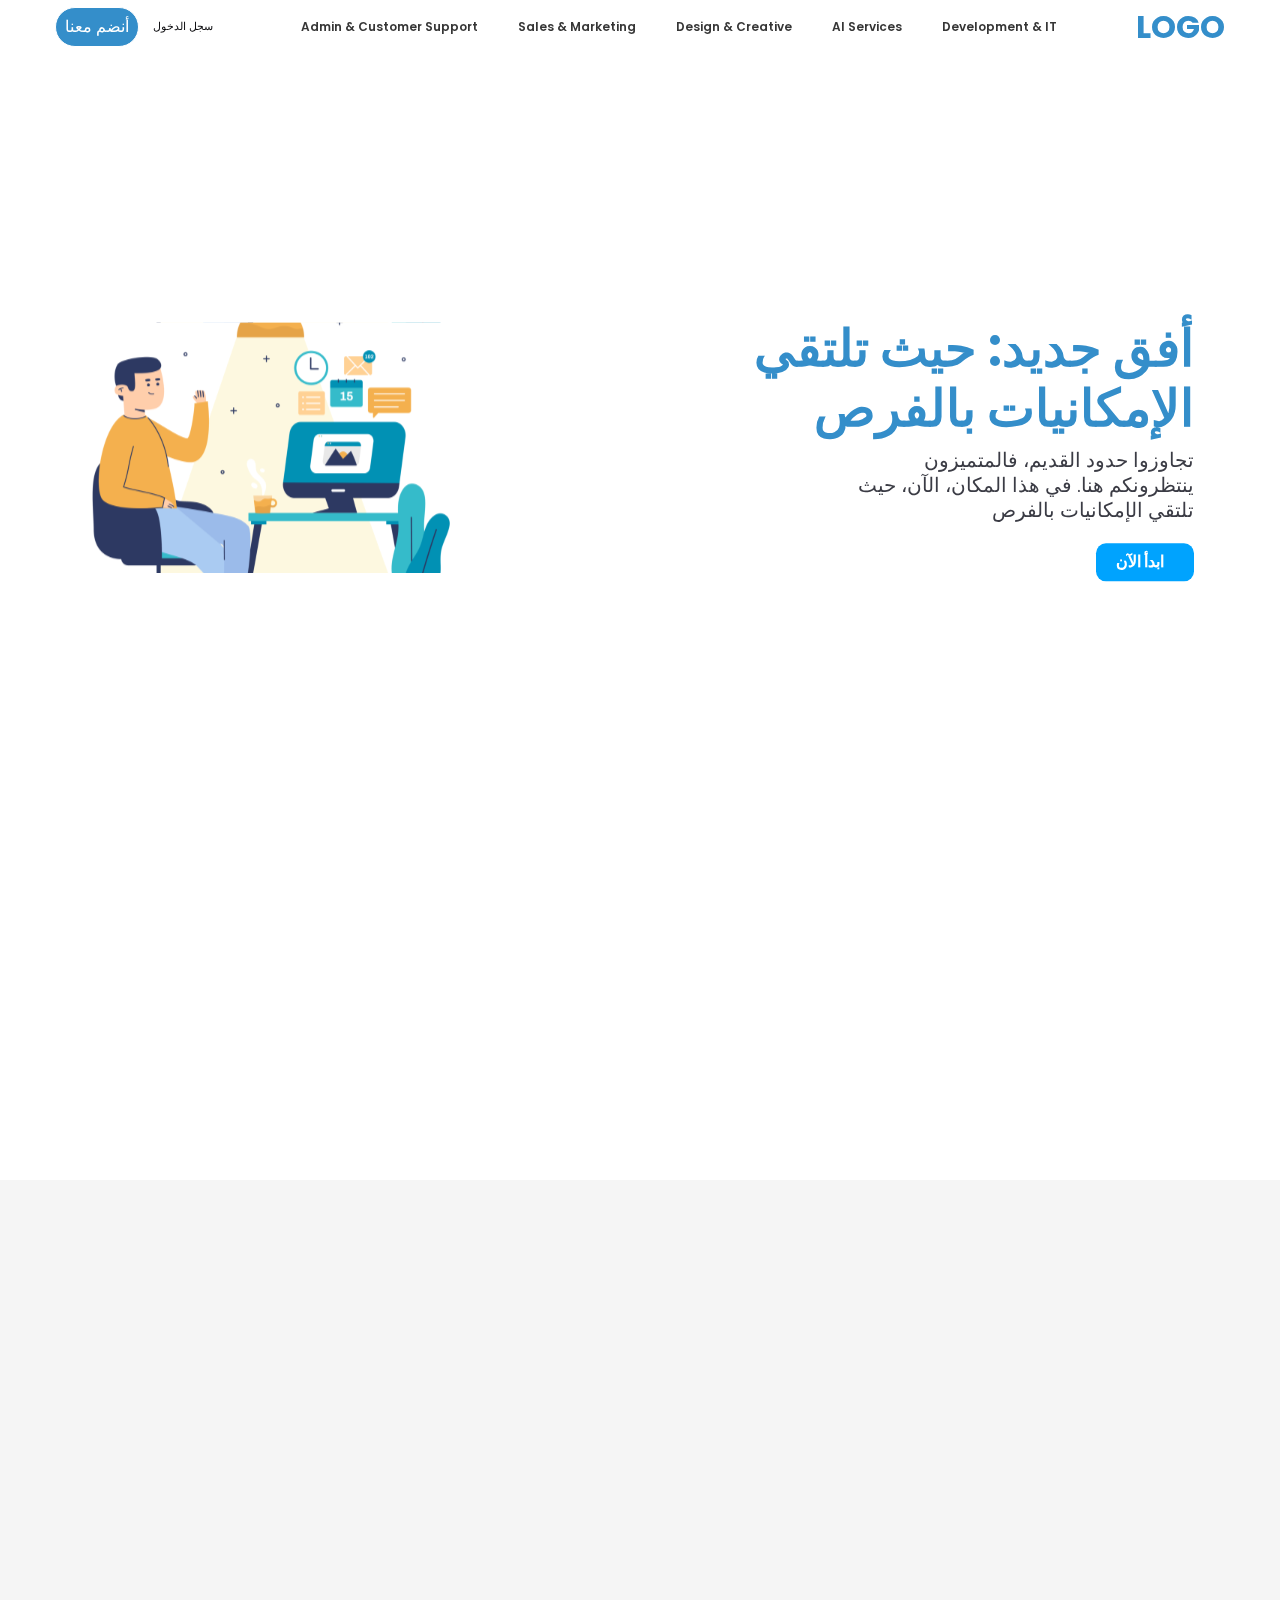
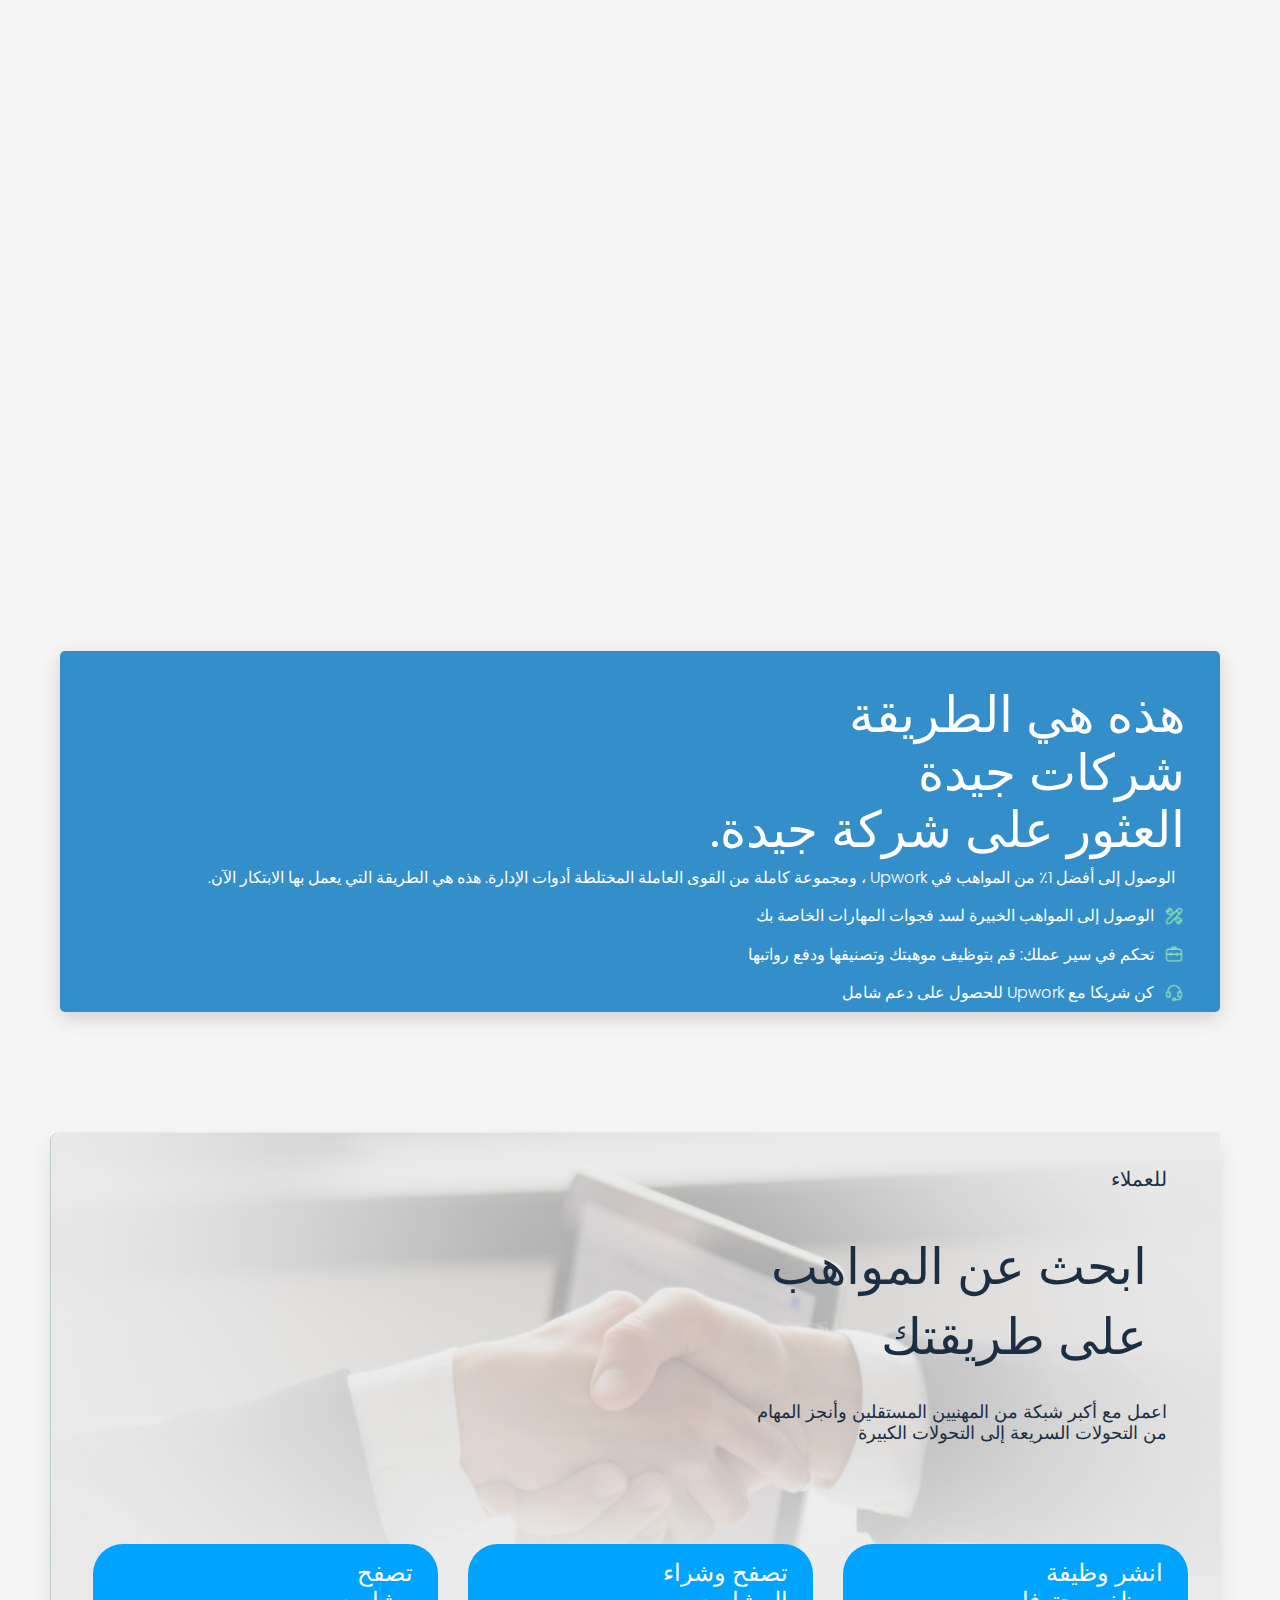
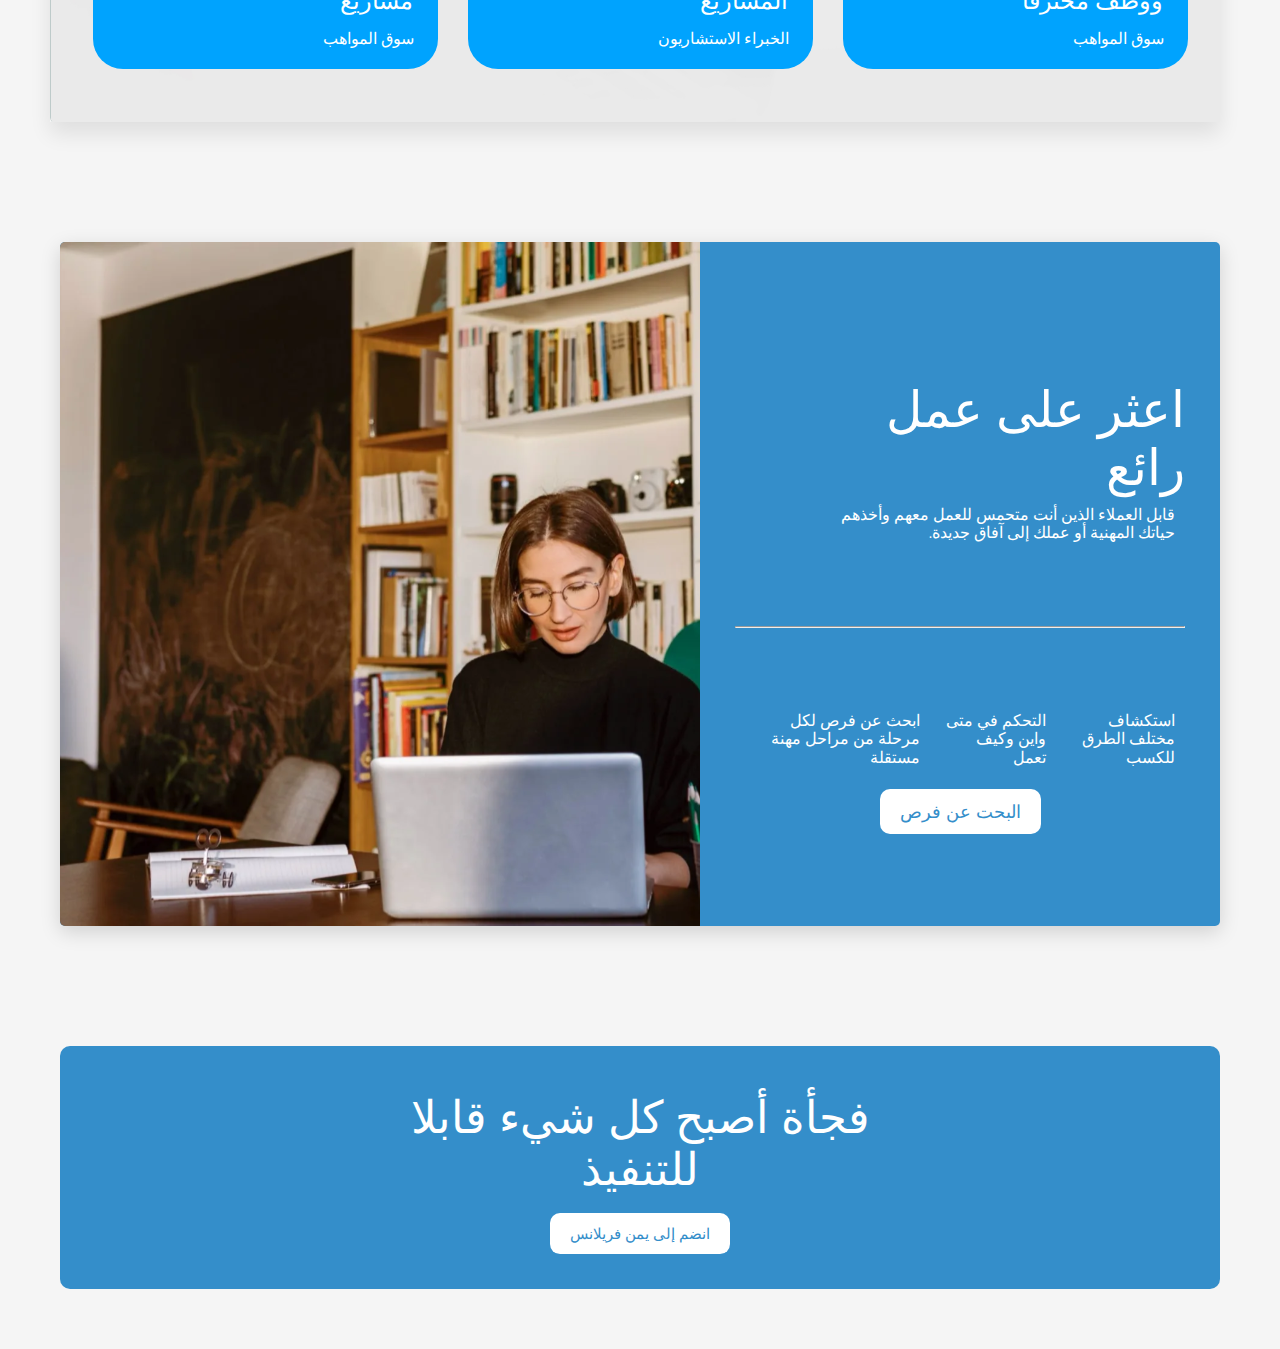
==== commit 92b0db25: "Hi Hi Ab" ====
--- a/index.html
+++ b/index.html
@@ -391,11 +391,11 @@
               <p>سوق المواهب</p>
             </div>
             <div class="clint-box">
-              <h1>انشر وظيفة <br />ووظف محترفا</h1>
-              <p>سوق المواهب</p>
+              <h1>تصفح وشراء <br />المشاريع</h1>
+              <p>الخبراء الاستشاريون</p>
             </div>
             <div class="clint-box">
-              <h1>انشر وظيفة <br />ووظف محترفا</h1>
+              <h1>تصفح <br />مشاريع</h1>
               <p>سوق المواهب</p>
             </div>
           </div>
@@ -410,18 +410,28 @@
           <div class="int-text">
             <h1>اعثر على عمل <br />رائع</h1>
             <p>
-              قابل العملاء الذين أنت متحمس للعمل معهم وأخذهم حياتك المهنية أو
-              عملك إلى آفاق جديدة.
-            </p>
+              قابل العملاء الذين أنت متحمس للعمل معهم وأخذهم<br />
+              حياتك المهنية أو عملك إلى آفاق جديدة.
+            </p>
+            <br />
+            <br />
+            <br />
+            <br />
+            <hr />
+
+            <br />
+            <br />
+            <br />
+            <br />
             <div class="cus-boxes">
               <div class="cus-box">
-                <p>الوصول إلى المواهب الخبيرة لسد فجوات المهارات الخاصة بك</p>
+                <p>استكشاف مختلف الطرق للكسب</p>
               </div>
               <div class="cus-box">
-                <p>تحكم في سير عملك: قم بتوظيف موهبتك وتصنيفها ودفع رواتبها</p>
+                <p>التحكم في متى واين وكيف تعمل</p>
               </div>
               <div class="cus-box">
-                <p>كن شريكا مع Upwork للحصول على دعم شامل</p>
+                <p>ابحث عن فرص لكل مرحلة من مراحل مهنة مستقلة</p>
               </div>
             </div>
             <div class="cus-a"><a>البحت عن فرص</a></div>
--- a/css/style.css
+++ b/css/style.css
@@ -463,7 +463,8 @@
   box-shadow: 0px 6px 20px 0 #00000026;
 }
 .int-text {
-  padding: 0 20px;
+  padding: 0px 35px;
+  margin-top: 35px;
 }
 .int-text h1 {
   font-size: 50px;
@@ -473,6 +474,7 @@
 .int-text p {
   padding: 10px;
   color: #fff;
+  font-weight: 300;
 }
 .int-icon {
   display: flex;
@@ -506,9 +508,10 @@
 .clint-header {
   position: absolute;
   top: 100px;
-  right: 53px;
+  right: 73px;
   color: #1c2e43;
   font-size: 50px;
+  font-weight: 400;
   line-height: 70px;
 }
 .clint-p {
@@ -516,19 +519,19 @@
   top: 270px;
   right: 53px;
   color: #1c2e43;
-  font-size: 30px;
+  font-size: 18px;
 }
 .clint-boxes {
   display: flex;
   position: absolute;
   top: 412px;
-  right: 53px;
-  gap: 18px;
+  right: 32px;
+  gap: 30px;
 }
 .clint-box {
   width: 345px;
-  height: 141px;
-  background-color: var(--main-color);
+  height: 125px;
+  background-color: #00a3fe;
   border-radius: 30px;
   cursor: pointer;
   transition: 0.5s;
@@ -539,12 +542,14 @@
 
 .clint-box h1 {
   color: #fff;
-  padding: 10px 25px;
+  padding: 15px 25px;
+  font-size: 24px;
+  font-weight: 400;
 }
 .clint-box p {
   color: #fff;
-  padding: 0 25px;
-  font-weight: 600;
+  padding: 0px 24px;
+  font-weight: 300;
 }
 
 /* end clint section */
@@ -587,6 +592,7 @@
   color: #fff;
   margin: auto;
   font-size: 45px;
+  font-weight: 400;
   padding-bottom: 30px;
 }
 .goin-a a {
@@ -594,4 +600,5 @@
   padding: 10px 20px;
   font-size: 15px;
   border-radius: 10px;
-}
+  color: var(--main-color);
+}
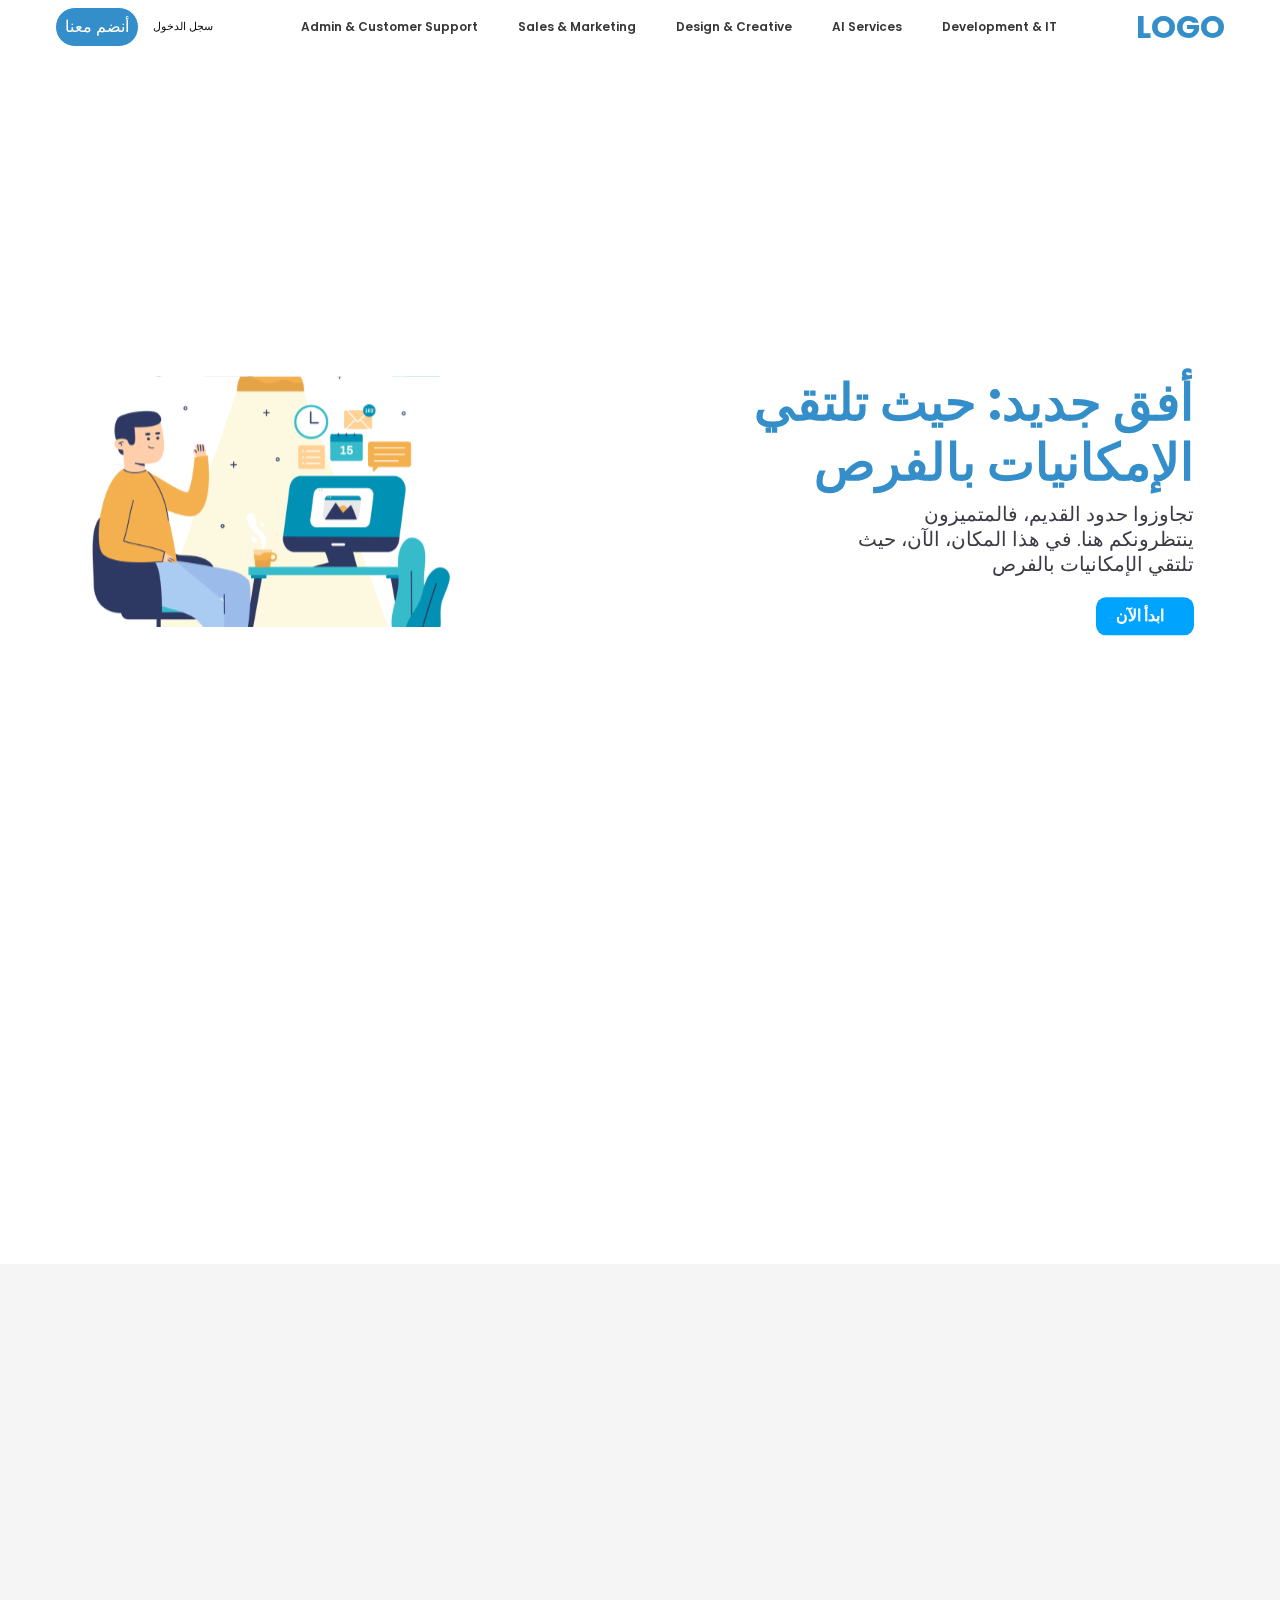
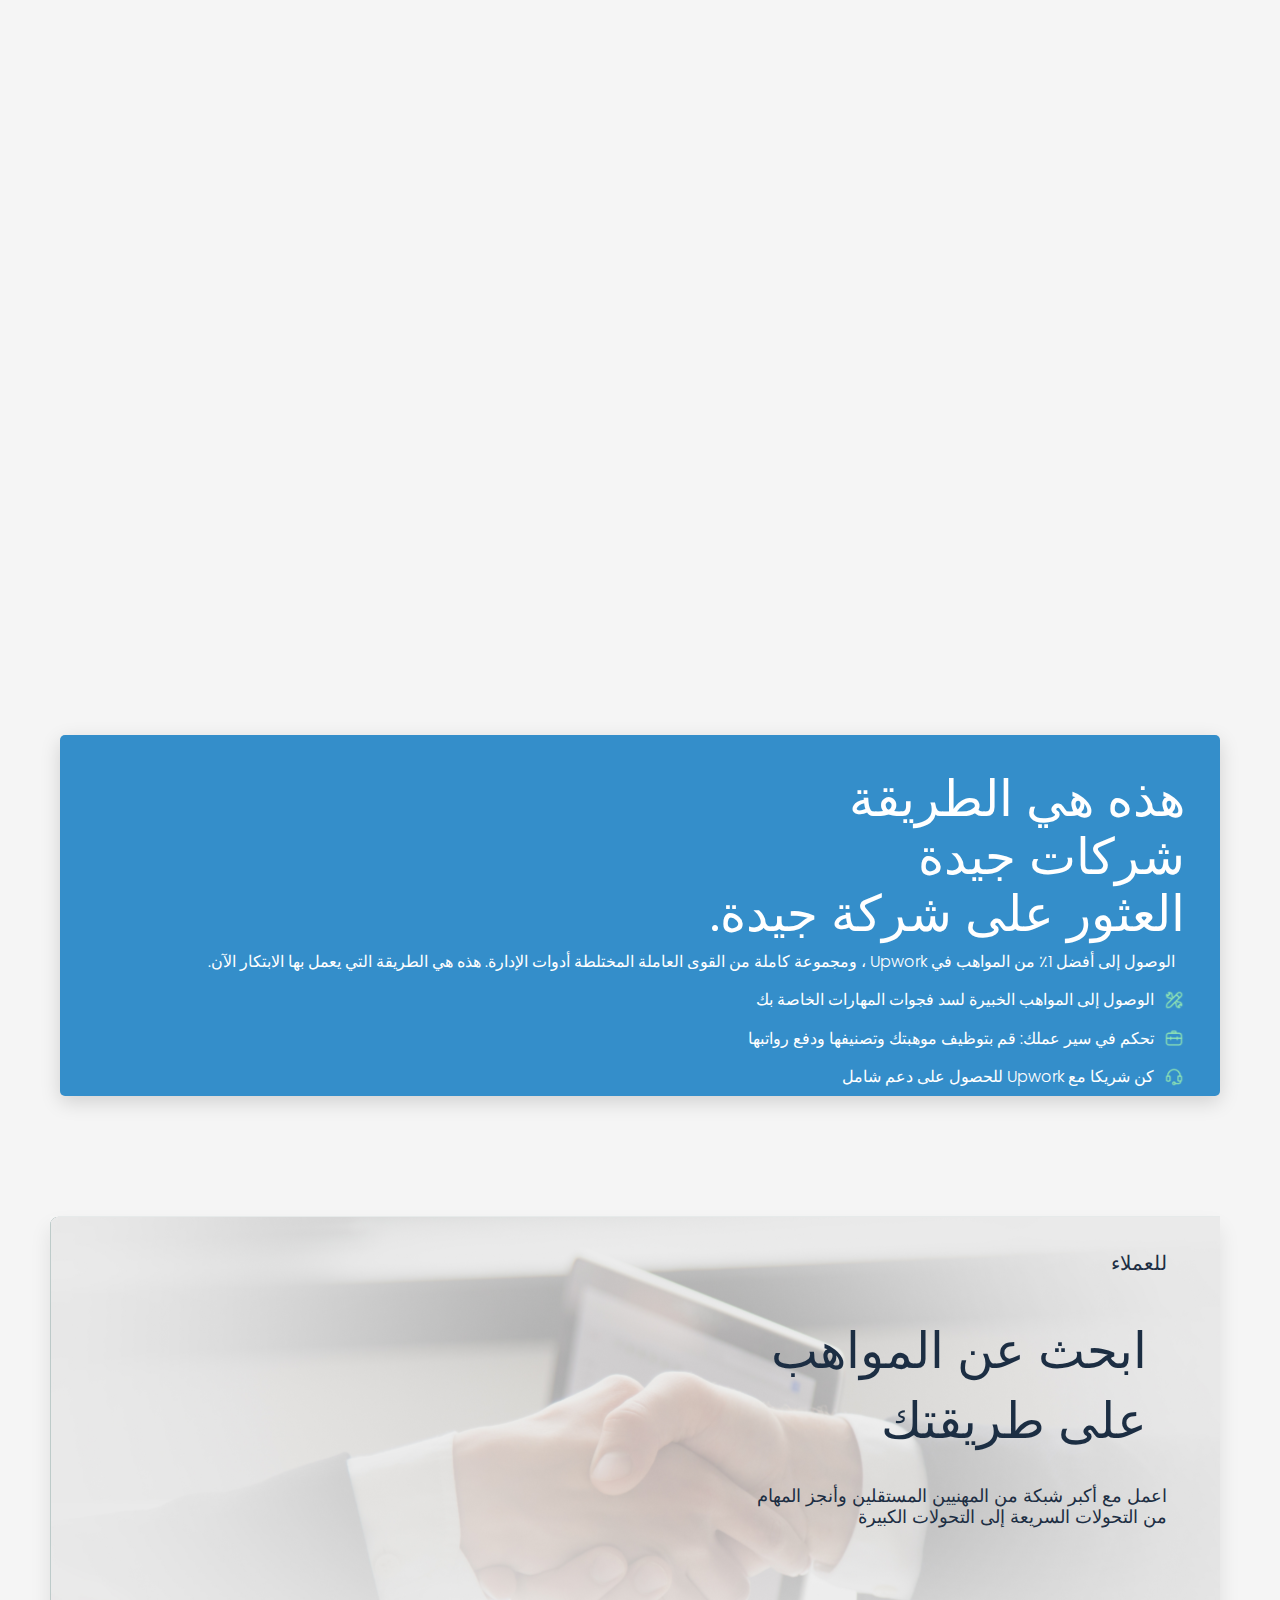
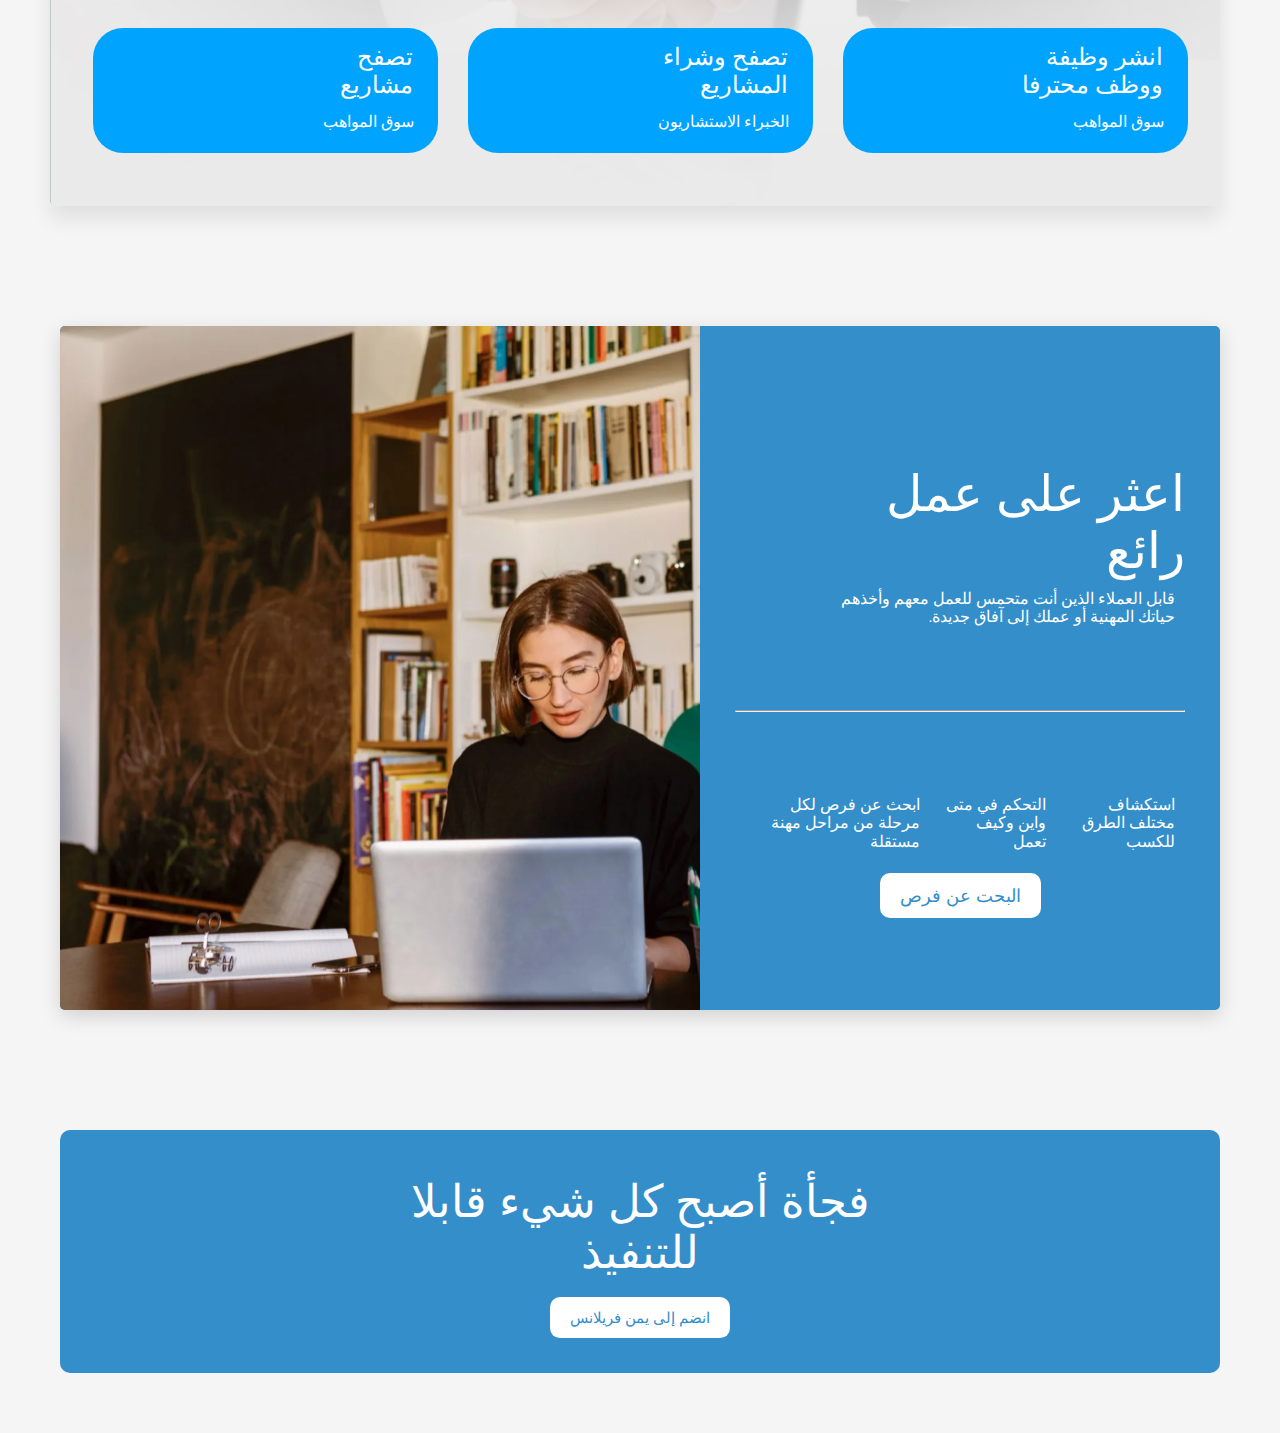
==== commit 36a18dfc: "sing in page added" ====
--- a/index.html
+++ b/index.html
@@ -31,7 +31,8 @@
           data-aos-delay="500"
           data-aos-duration="1000"
         >
-          <h1>LOGO</h1>
+          <a href="index.html"> <h1>LOGO</h1></a>
+
           <nav>
             <ul>
               <li><a href="#home">Development & IT</a></li>
@@ -44,7 +45,7 @@
 
           <div class="sig">
             <a href="#" class="sig-1">سجل الدخول</a>
-            <a href="#" class="sig-2">أنضم معنا</a>
+            <a href="sing-in.html" class="sig-2">أنضم معنا</a>
           </div>
         </div>
       </div>
@@ -447,7 +448,7 @@
         <div class="goin-text">
           <h1>فجأة أصبح كل شيء قابلا للتنفيذ</h1>
           <div class="goin-a">
-            <a href="#">انضم إلى يمن فريلانس</a>
+            <a href="sing-in.html">انضم إلى يمن فريلانس</a>
           </div>
         </div>
       </div>
--- a/css/style.css
+++ b/css/style.css
@@ -112,9 +112,6 @@
 
 /* start HEADER SECTION */
 header {
-  z-index: 2;
-  position: absolute;
-  width: 100%;
 }
 
 header nav {
@@ -299,7 +296,7 @@
 
 /* start about section */
 .about {
-  padding-bottom: 30px;
+  padding-bottom: 60px;
 }
 .about .header {
   text-align: center;
@@ -594,6 +591,7 @@
   font-size: 45px;
   font-weight: 400;
   padding-bottom: 30px;
+  padding-bottom: 30px;
 }
 .goin-a a {
   background-color: #fff;
@@ -602,3 +600,89 @@
   border-radius: 10px;
   color: var(--main-color);
 }
+
+/* start sing in page section */
+.IP-P {
+  padding-bottom: 8px;
+}
+.sing-in {
+}
+.sing-in .container {
+  display: flex;
+  justify-content: space-between;
+  align-items: center;
+}
+
+.sing-in .container img {
+  width: 40%;
+}
+.sing-in .container .sing {
+  width: 100%;
+  width: 100%;
+  padding-right: 40px;
+  padding-left: 160px;
+}
+.sing-in .container .sing h1 {
+  color: var(--main-color);
+  text-align: center;
+  padding-bottom: 30px;
+  font-weight: 600;
+}
+.sing-in .container .sing input {
+  border-radius: 9px;
+  border: 1px solid var(--font-color);
+  height: 35px;
+  padding-right: 5px;
+}
+.sing-in .container .sing input:focus {
+  border: px solid var(--main-color);
+}
+.sing-in .container .sing p {
+  color: var(--main-color);
+  font-size: 20px;
+  font-weight: 600;
+}
+.names {
+  display: flex;
+  align-items: center;
+  text-align: center;
+  justify-content: space-between;
+}
+.names .F-name {
+}
+.names .L-name {
+}
+
+.emiles {
+  padding: 30px 0;
+}
+.emiles input {
+  width: 100%;
+}
+.pass {
+  display: flex;
+  align-items: center;
+  text-align: center;
+  justify-content: space-between;
+  padding-bottom: 30px;
+}
+
+.sing-in .container .sing button {
+  padding: 10px 20px;
+  background-color: transparent;
+  border: 2px solid var(--main-color);
+  border-radius: 9px;
+  transition: 0.5s;
+}
+.sing-in .container .sing button a {
+  color: var(--main-color);
+  font-weight: 600;
+  transition: 0.5s;
+}
+.sing-in .container .sing button:hover {
+  background-color: var(--main-color);
+}
+.sing-in .container .sing button:hover a {
+  color: #fff;
+}
+/* end  sing in page section */
